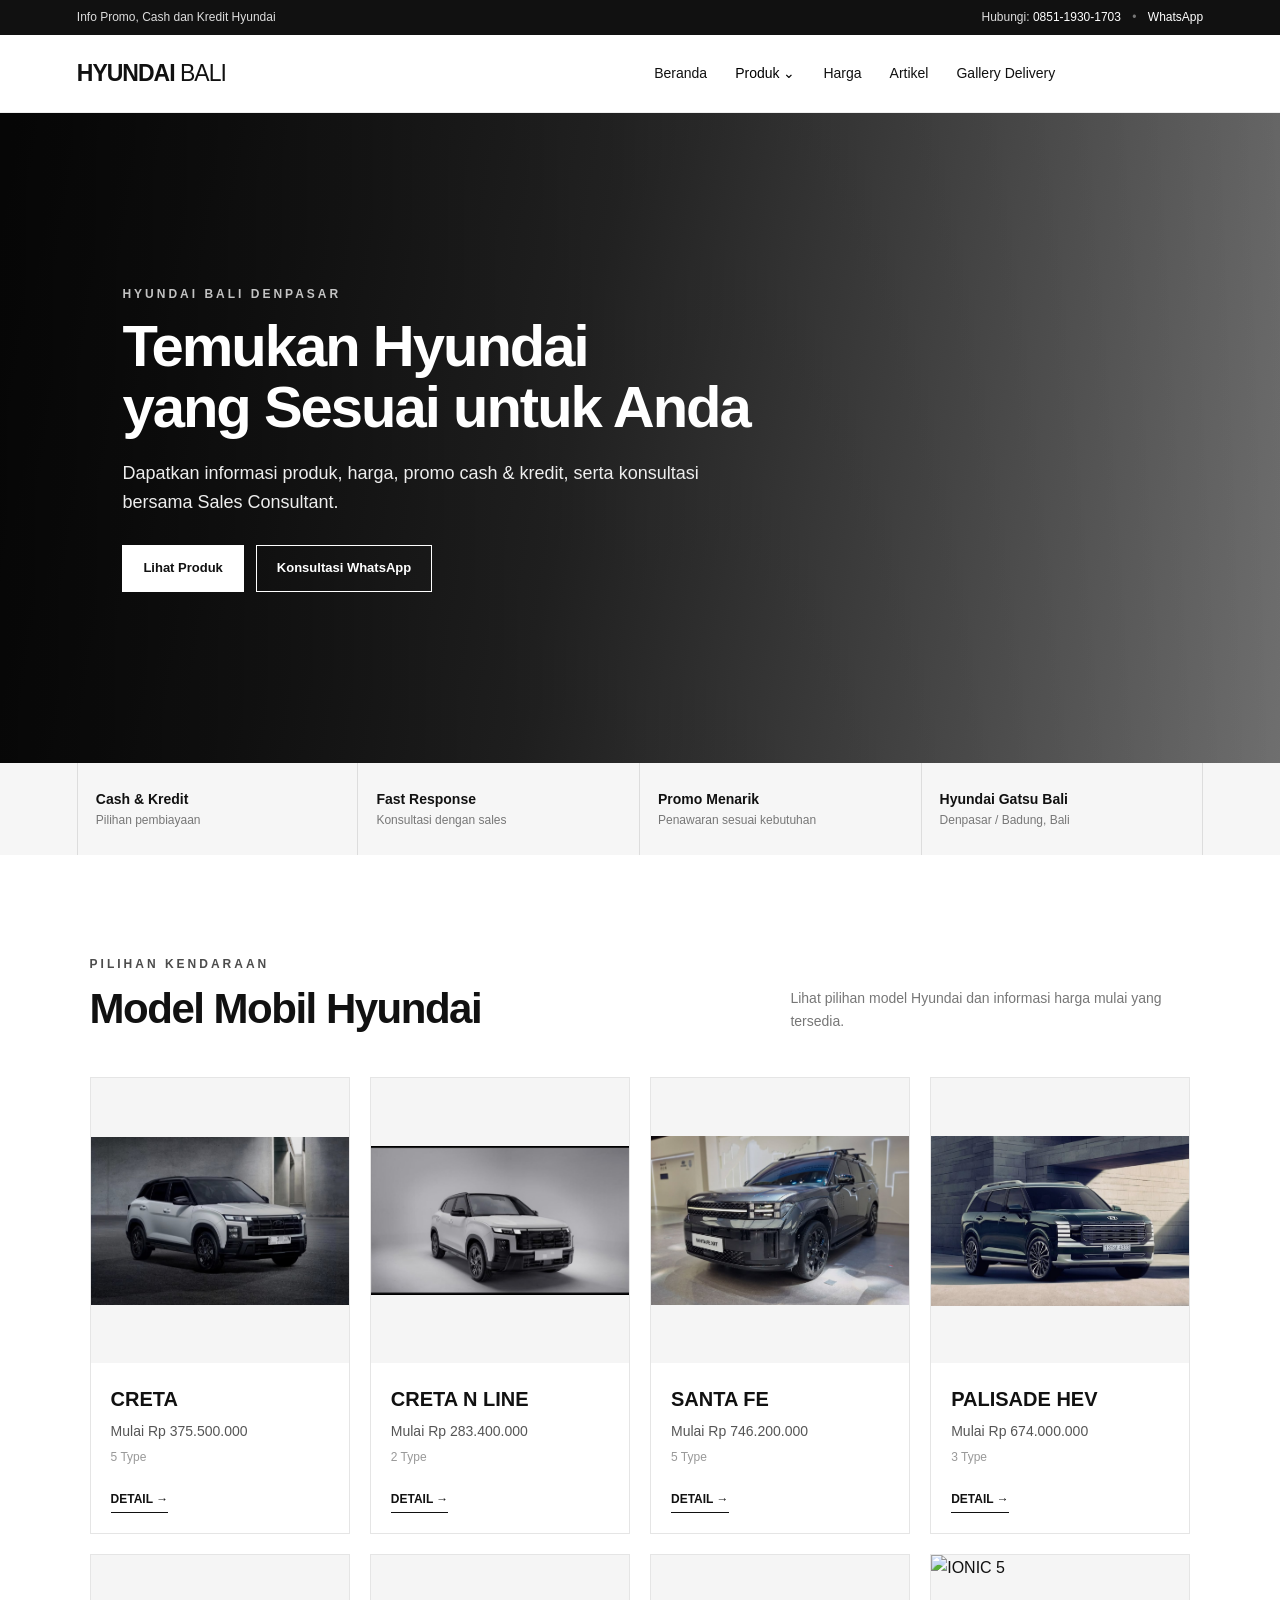
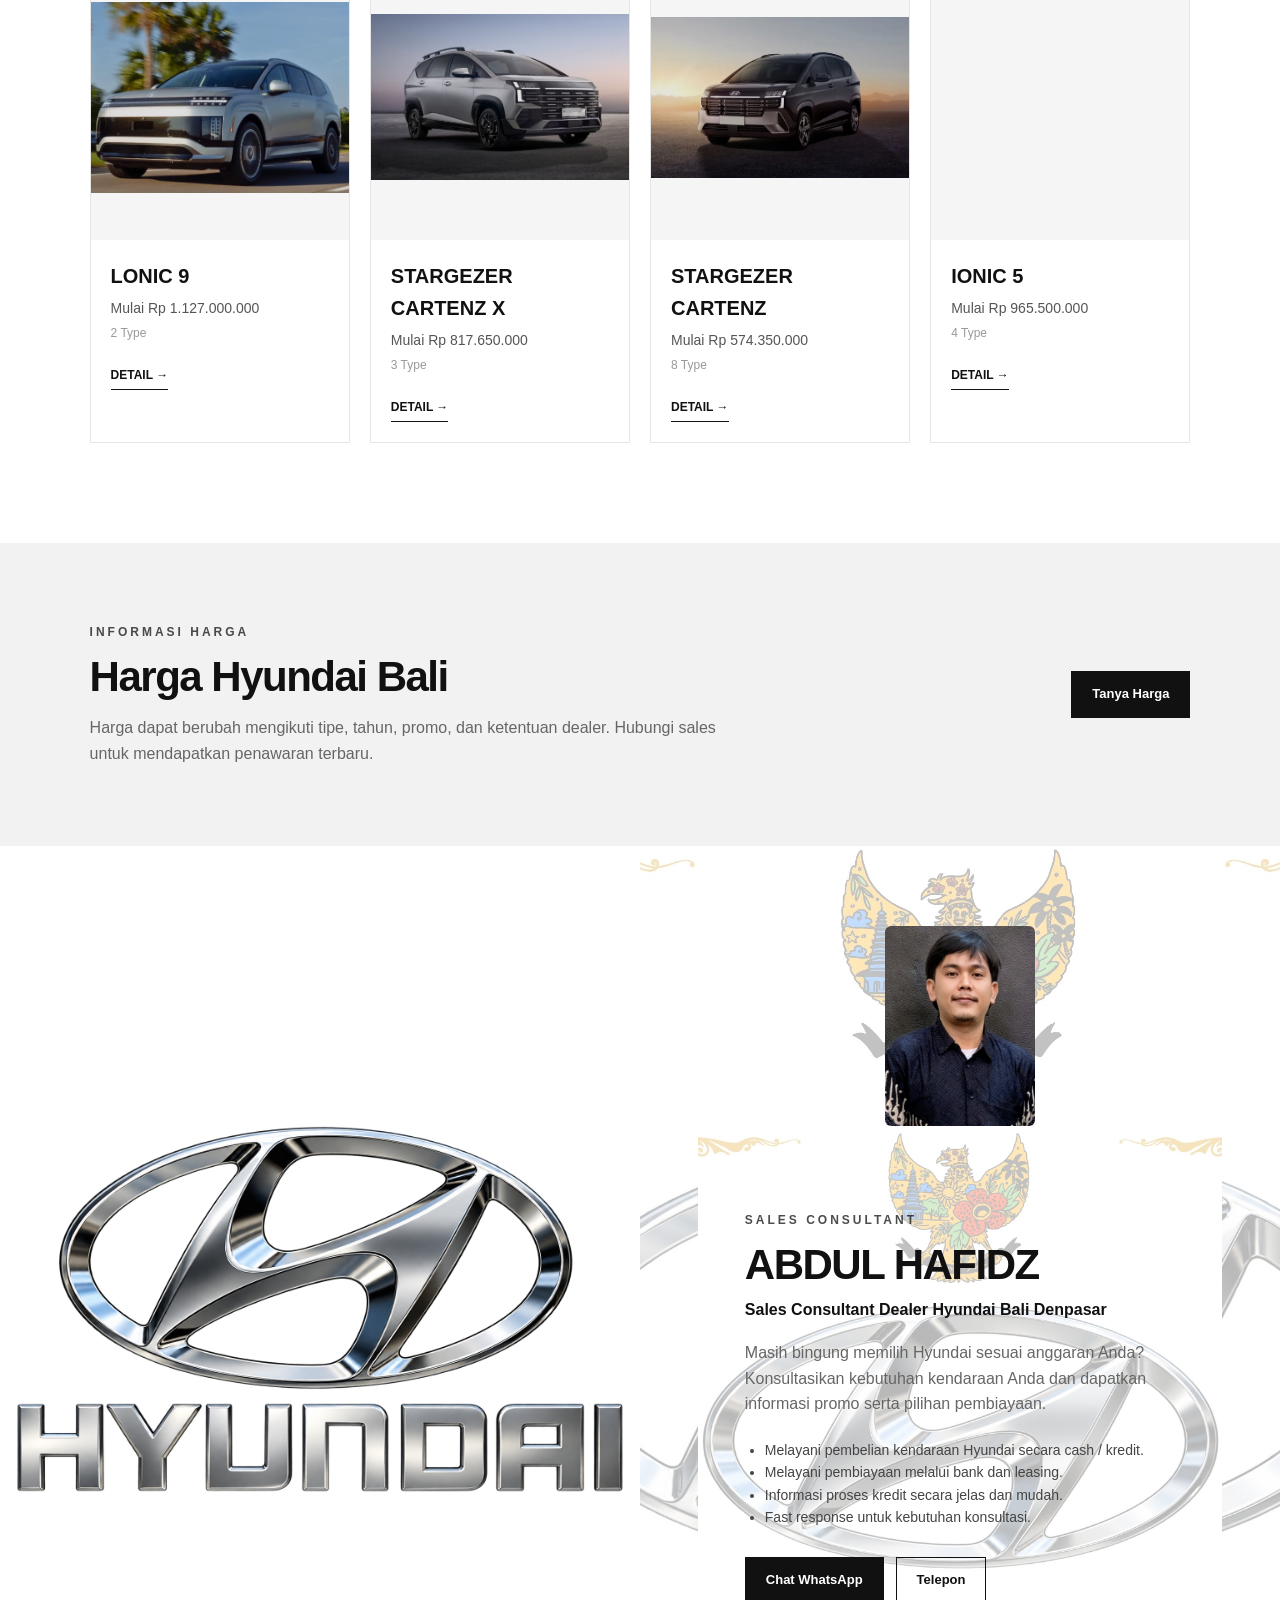
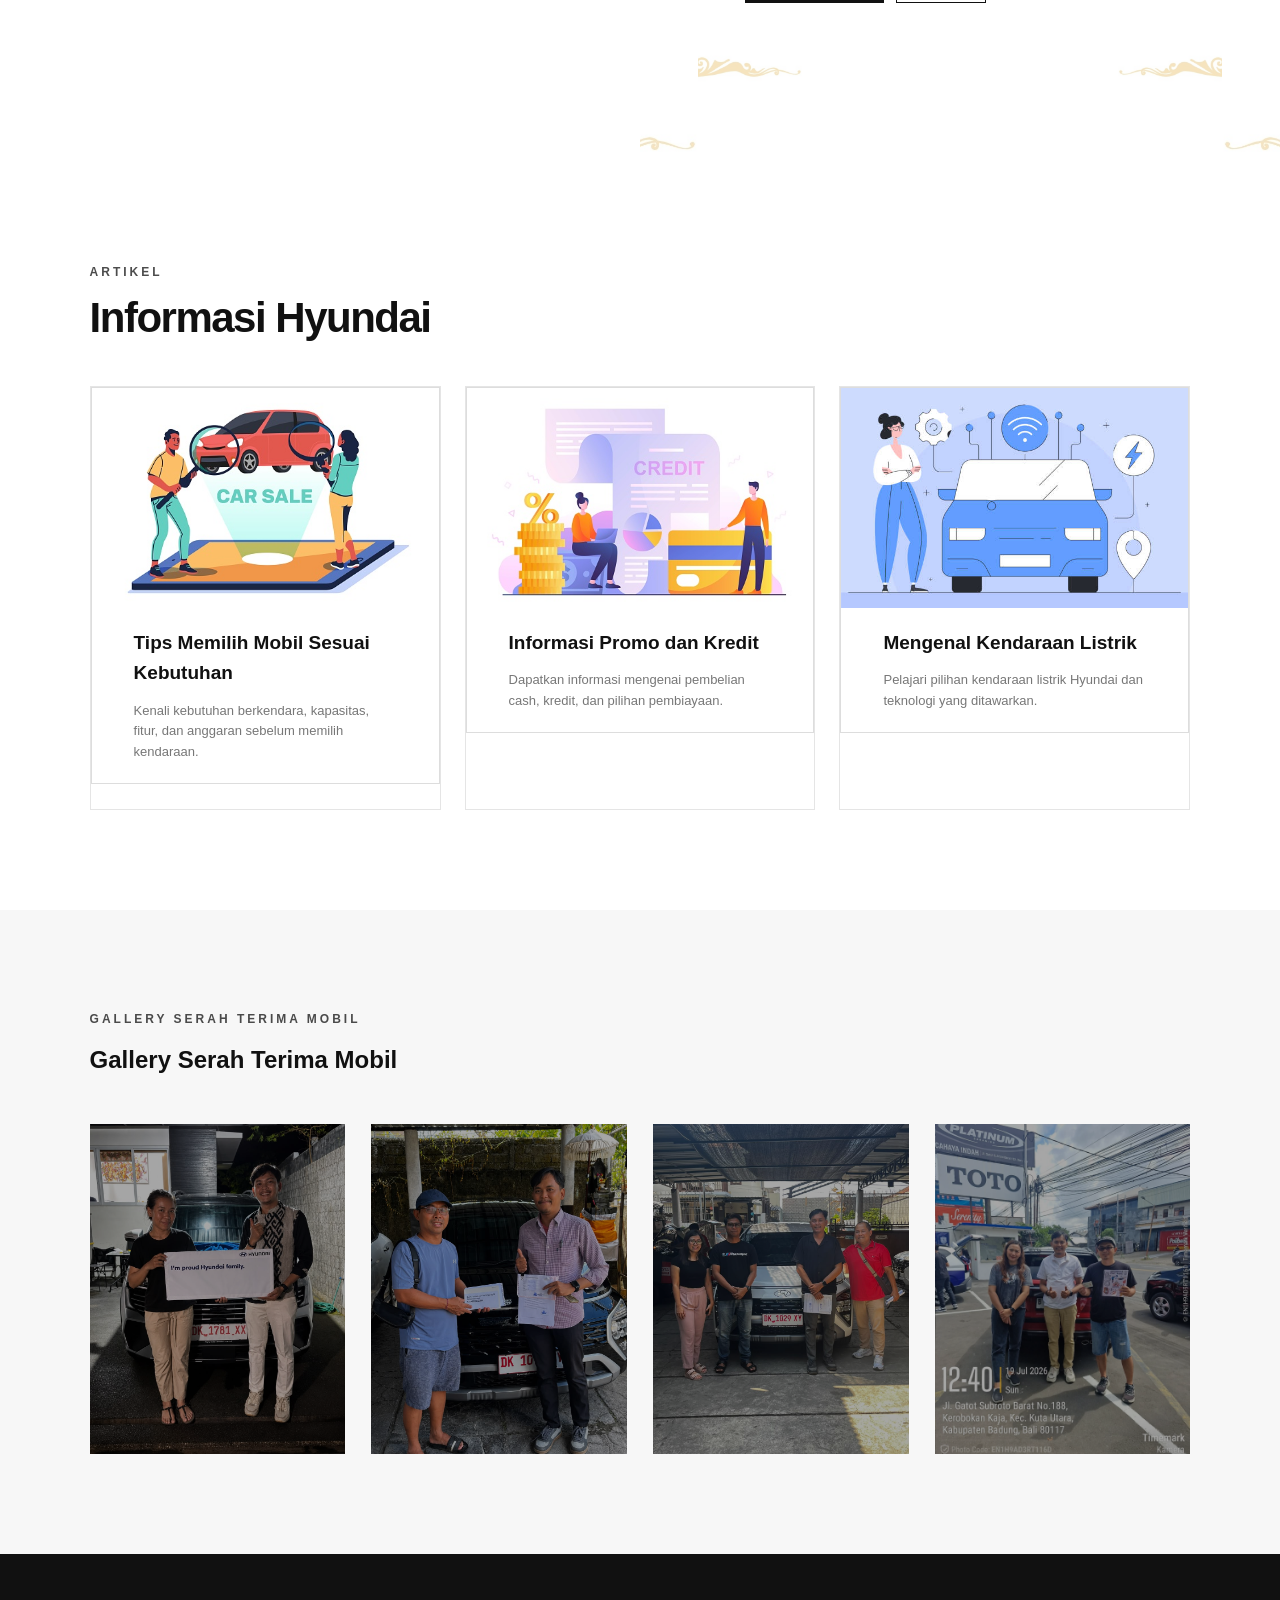
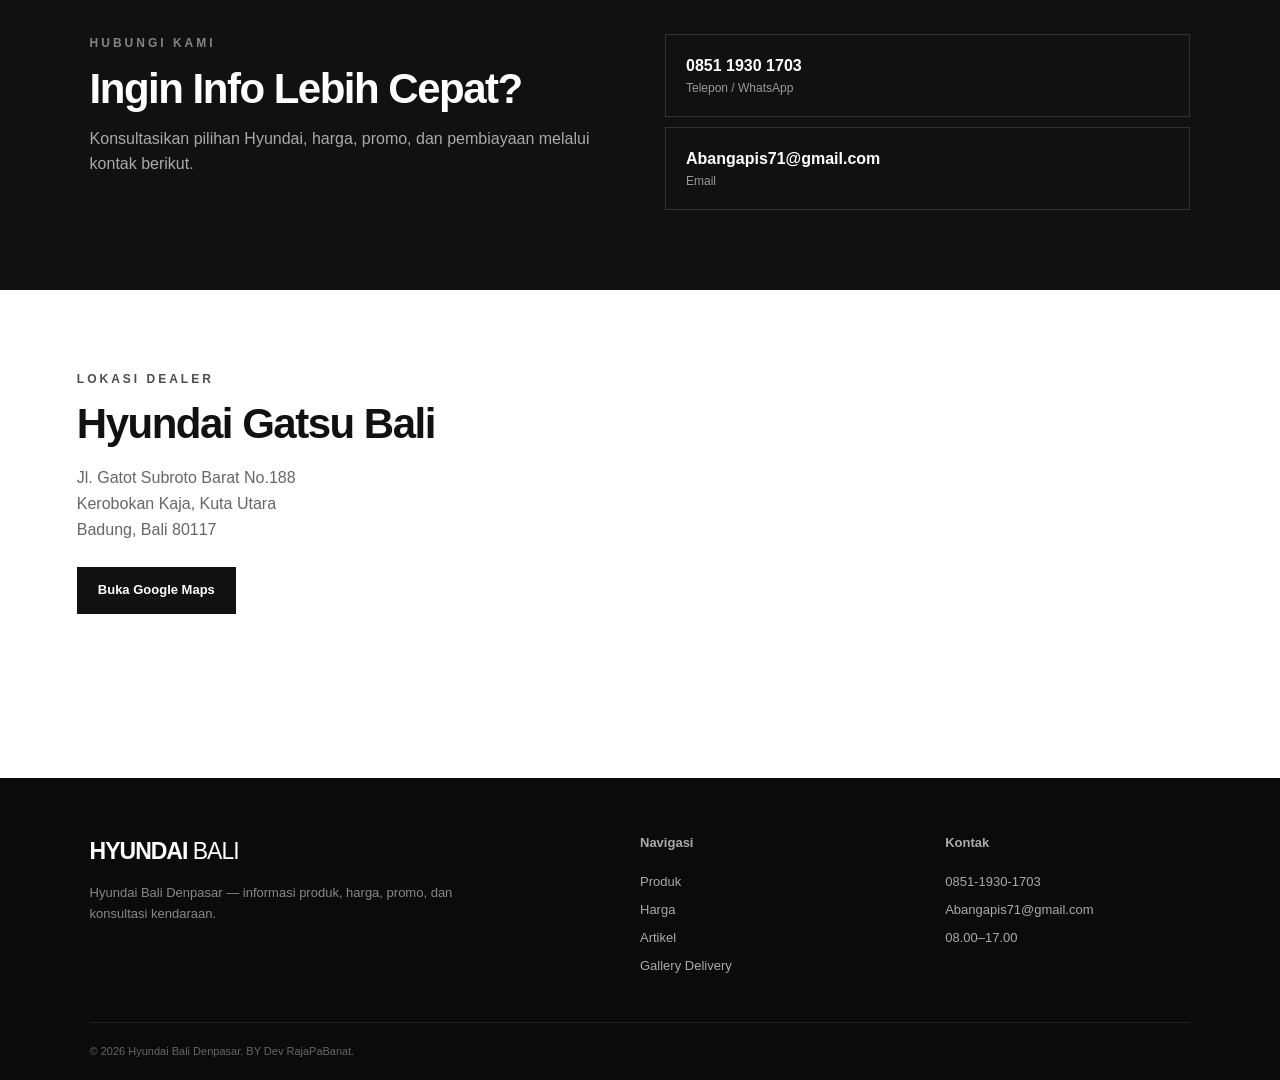
==== index.html @ f3a31e02 "Add files via upload" ====
<!DOCTYPE html>
<html lang="id">
<head>
    <meta charset="UTF-8">
    <meta name="viewport" content="width=device-width, initial-scale=1.0">

    <title>Hyundai Bali Denpasar</title>

    <link rel="stylesheet" href="style.css">
</head>

<body>
    <!-- TOP BAR -->
    <div class="topbar">
        <div>Info Promo, Cash dan Kredit Hyundai</div>

        <div>
            Hubungi:
            <a href="tel: 085119301703"> 0851-1930-1703</a>
            <span>•</span>
            <a href="https://wa.me/6281933091411" target="_blank">
                WhatsApp
            </a>
        </div>
    </div>
    <!-- NAVBAR -->
    <header class="navbar">

        <a href="#beranda" class="logo">
            HYUNDAI <span>BALI</span>
        </a>
        <button class="menu-toggle">
            ☰
        </button>
        <nav>
            <a href="#beranda">Beranda</a>

            <div class="dropdown">
                <button>
                    Produk <span>⌄</span>
                </button>
                <div class="dropdown-menu" id="productMenu"></div>
            </div>
            <a href="#harga">Harga</a>
            <a href="#artikel">Artikel</a>
            <a href="#gallery">Gallery Delivery</a>
            <a
                href="https://wa.me/6281933091411"
                target="_blank"
                class="nav-contact">
                Hubungi Kami
            </a>
        </nav>
    </header>
    <main>
        <!-- HERO -->
        <section id="beranda" class="hero">

            <div class="hero-overlay"></div>

            <div class="hero-content">

                <p class="eyebrow">
                    HYUNDAI BALI DENPASAR
                </p>

                <h1>
                    Temukan Hyundai
                    <br>
                    yang Sesuai untuk Anda
                </h1>
                <p>
                    Dapatkan informasi produk, harga,
                    promo cash & kredit, serta konsultasi
                    bersama Sales Consultant.
                </p>
                <div class="hero-buttons">
                    <a href="#produk" class="btn btn-light">
                        Lihat Produk
                    </a>
                    <a
                        href="https://wa.me/6281933091411"
                        target="_blank"
                        class="btn btn-outline">
                        Konsultasi WhatsApp
                    </a>
                </div>
            </div>
        </section>
        <!-- QUICK INFO -->
        <section class="quick-info">

            <div>
                <strong>Cash & Kredit</strong>
                <span>Pilihan pembiayaan</span>
            </div>

            <div>
                <strong>Fast Response</strong>
                <span>Konsultasi dengan sales</span>
            </div>

            <div>
                <strong>Promo Menarik</strong>
                <span>Penawaran sesuai kebutuhan</span>
            </div>

            <div>
                <strong>Hyundai Gatsu Bali</strong>
                <span>Denpasar / Badung, Bali</span>
            </div>

        </section>
        <!-- PRODUK -->
        <section id="produk" class="section">

            <div class="section-head">

                <div>

                    <p class="eyebrow">
                        PILIHAN KENDARAAN
                    </p>

                    <h2>
                        Model Mobil Hyundai
                    </h2>

                </div>

                <p class="section-desc">
                    Lihat pilihan model Hyundai dan
                    informasi harga mulai yang tersedia.
                </p>

            </div>

            <div
                id="productGrid"
                class="product-grid">
            </div>
        </section>
        <!-- HARGA -->
        <section id="harga" class="price-section">

            <div class="price-inner">

                <div>
                    <p class="eyebrow">
                        INFORMASI HARGA
                    </p>
                    <h2>
                        Harga Hyundai Bali
                    </h2>
                    <p>
                        Harga dapat berubah mengikuti tipe,
                        tahun, promo, dan ketentuan dealer.
                        Hubungi sales untuk mendapatkan
                        penawaran terbaru.
                    </p>
                </div>
                <a
                    href="https://wa.me/6281933091411"
                    target="_blank"
                    class="btn btn-dark">
                    Tanya Harga
                </a>
            </div>
        </section>
        <!-- SALES -->
        <section class="consultant">
            <div class="consultant-photo">
    <img src="logo-hyundai.jpg" alt="Hyundai Gatsu">
</div>
<div class="consultant-content">
    <img src="profil1.jpg" alt="Foto Sales" class="foto-sales">
    <!-- codingan lainnya tetap -->
            <div class="consultant-content">
                <p class="eyebrow">
                    SALES CONSULTANT
                </p>
                <h2>
                    ABDUL HAFIDZ
                </h2>
                <p class="role">
                    Sales Consultant Dealer Hyundai Bali Denpasar
                </p>
                <p>
                    Masih bingung memilih Hyundai sesuai
                    anggaran Anda? Konsultasikan kebutuhan
                    kendaraan Anda dan dapatkan informasi
                    promo serta pilihan pembiayaan.
                </p>
                <ul>
                    <li>
                        Melayani pembelian kendaraan Hyundai
                        secara cash / kredit.
                    </li>

                    <li>
                        Melayani pembiayaan melalui bank
                        dan leasing.
                    </li>

                    <li>
                        Informasi proses kredit secara
                        jelas dan mudah.
                    </li>

                    <li>
                        Fast response untuk kebutuhan konsultasi.
                    </li>

                </ul>

                <div class="hero-buttons">

                    <a
                        class="btn btn-dark"
                        href="https://wa.me/6281933091411"
                        target="_blank">
                        Chat WhatsApp
                    </a>

                    <a
                        class="btn btn-outline-dark"
                        href="tel:081933091411">
                        Telepon
                    </a>

                </div>

            </div>

        </section>
        <!-- ARTIKEL -->
        <section id="artikel" class="section article-section">

            <div class="section-head">

                <div>

                    <p class="eyebrow">
                        ARTIKEL
                    </p>

                    <h2>
                        Informasi Hyundai
                    </h2>
                </div>
            </div>
            <div class="article-grid">

                <article>

             <div class="article-card">

    <div class="article-image">
        <img src="pilihan1.jpg" alt="Informasi Hyundai">
    </div>

    <div class="article-content">
        <h3>Tips Memilih Mobil Sesuai Kebutuhan</h3>
        <p>
            Kenali kebutuhan berkendara, kapasitas, fitur, dan anggaran
            sebelum memilih kendaraan.
        </p>
    </div>

</div>

                </article>


                <article>

                  <div class="article-card">

    <div class="article-image">
        <img src="promo.jpg" alt="Promo Hyundai">
    </div>

    <div class="article-content">
        <h3>Informasi Promo dan Kredit</h3>
        <p>
            Dapatkan informasi mengenai pembelian cash, kredit,
            dan pilihan pembiayaan.
        </p>
    </div>

</div>

                </article>
                <article>
                    <div class="article-card">

    <div class="article-image">
        <img src="listrik.jpg" alt="Hyundai EV">
    </div>

    <div class="article-content">
        <h3>Mengenal Kendaraan Listrik</h3>
        <p>
            Pelajari pilihan kendaraan listrik Hyundai dan teknologi
            yang ditawarkan.
        </p>
    </div>

</div>
                </article>

            </div>

        </section>


        <!-- GALLERY -->
        <section id="gallery" class="gallery-section">

            <div class="section-head">
                <div>
                    <p class="eyebrow">
                        GALLERY SERAH TERIMA MOBIL
                    </p>
                    <h2>
                        Gallery Serah Terima Mobil
                    </h2>
                </div>
            </div>
            <div class="gallery-grid">

    <!-- FOTO 1 -->
    <div class="gallery-item">
        <img src="hafidz1.jpg" alt="hafidz1">
        <div class="gallery-overlay">
        </div>
    </div>
    <!-- FOTO 2 -->
    <div class="gallery-item">
        <img src="hafiz2.jpg" alt="Hyundai">
        <div class="gallery-overlay">
        </div>
    </div>

    <!-- FOTO 3 -->
    <div class="gallery-item">
        <img src="hafiz4.jpg" alt="Hyundai Bali">
        <div class="gallery-overlay">
        </div>
    </div>
    <!-- FOTO 4 -->
    <div class="gallery-item">
        <img src="hafiz3.jpg" alt="Customer Hyundai">
        <div class="gallery-overlay">
        </div>
    </div>
</div>
        </section>
        <!-- KONTAK -->
        <section class="contact-section">
            <div>
                <p class="eyebrow">
                    HUBUNGI KAMI
                </p>
                <h2>
                    Ingin Info Lebih Cepat?
                </h2>
                <p>
                    Konsultasikan pilihan Hyundai,
                    harga, promo, dan pembiayaan
                    melalui kontak berikut.
                </p>
            </div>
           <div class="contact-cards">
    <!-- WHATSAPP -->
    <a
        href="https://wa.me/6285119301703?text=Halo%20Kak,%20saya%20ingin%20mendapatkan%20informasi%20tentang%20mobil%20Hyundai."
        target="_blank">
        <strong>
            0851 1930 1703
        </strong>
        <span>
            Telepon / WhatsApp
        </span>
    </a>
    <!-- GMAIL -->
    <a
        href="https://mail.google.com/mail/?view=cm&fs=1&to=abangapis71@gmail.com"
        target="_blank">
        <strong>
            Abangapis71@gmail.com
        </strong>
        <span>
            Email
        </span>
    </a>
</div>
        </section>
        <!-- LOKASI -->
        <section class="location">
            <div class="location-text">
                <p class="eyebrow">
                    LOKASI DEALER
                </p>
                <h2>
                    Hyundai Gatsu Bali
                </h2>
                <p>
                    Jl. Gatot Subroto Barat No.188
                    <br>
                    Kerobokan Kaja, Kuta Utara
                    <br>
                    Badung, Bali 80117
                </p>
                <a
                    class="btn btn-dark"
                    href="https://www.google.com/maps/search/?api=1&query=Hyundai%20Gatsu%20Bali"
                    target="_blank">
                    Buka Google Maps
                </a>
            </div>
            <div class="map">

                <iframe
                    src="https://www.google.com/maps?q=Hyundai%20Gatsu%20Bali&output=embed"
                    loading="lazy">
                </iframe>
            </div>
        </section>
    </main>
    <!-- FOOTER -->
    <footer>
        <div class="footer-main">
            <div>
                <a
                    class="logo footer-logo"
                    href="#beranda">
                    HYUNDAI <span>BALI</span>
                </a>
                <p>
                    Hyundai Bali Denpasar —
                    informasi produk, harga,
                    promo, dan konsultasi kendaraan.
                </p>
            </div>
            <div>
                <h4>Navigasi</h4>
                <a href="#produk">
                    Produk
                </a>
                <a href="#harga">
                    Harga
                </a>
                <a href="#artikel">
                    Artikel
                </a>
                <a href="#gallery">
                    Gallery Delivery
                </a>
            </div>
           <div>
    <h4>Kontak</h4>
    <!-- WHATSAPP -->
    <a
        href="https://wa.me/6285119301703?text=Halo%20Kak,%20saya%20ingin%20mendapatkan%20informasi%20tentang%20mobil%20Hyundai."
        target="_blank">
        0851-1930-1703
    </a>
    <!-- GMAIL -->
    <a
        href="https://mail.google.com/mail/?view=cm&fs=1&to=abangapis71@gmail.com"
        target="_blank">
        Abangapis71@gmail.com
    </a>
    <span>
        08.00–17.00
    </span>
</div>
        </div>
        <div class="footer-bottom">
            © 2026 Hyundai Bali Denpasar.
            BY Dev RajaPaBanat.
        </div>
    </footer>
    <button
        id="backTop"
        class="back-top">
        ↑
    </button>
    <script src="script.js"></script>
</body>
</html>
---- style.css ----
* {
    box-sizing: border-box;
    margin: 0;
    padding: 0;
}

html {
    scroll-behavior: smooth;
}

body {
    font-family: Arial, Helvetica, sans-serif;
    color: #111;
    background: #fff;
    line-height: 1.6;
}

a {
    text-decoration: none;
    color: inherit;
}


/* TOP BAR */

.topbar {
    background: #111;
    color: #ddd;
    display: flex;
    justify-content: space-between;
    padding: 8px 6%;
    font-size: 12px;
}

.topbar a {
    color: white;
}

.topbar span {
    margin: 0 8px;
    color: #777;
}


/* NAVBAR */

.navbar {
    height: 78px;
    display: flex;
    align-items: center;
    justify-content: space-between;
    padding: 0 6%;
    background: white;
    border-bottom: 1px solid #eee;

    position: sticky;
    top: 0;
    z-index: 1000;
}

.logo {
    font-weight: 800;
    letter-spacing: -1px;
    font-size: 23px;
}

.logo span {
    font-weight: 400;
}

.navbar nav {
    display: flex;
    align-items: center;
    gap: 28px;
    font-size: 14px;
}

.navbar nav > a,
.dropdown > button {
    background: none;
    border: 0;
    font: inherit;
    cursor: pointer;
}

.dropdown {
    position: relative;
}

.dropdown-menu {
    position: absolute;
    display: none;
    top: 30px;
    left: -20px;
    width: 220px;

    background: white;

    box-shadow: 0 15px 35px #0002;

    border: 1px solid #eee;

    padding: 10px;
}

.dropdown:hover .dropdown-menu {
    display: block;
}

.dropdown-menu a {
    display: block;
    padding: 8px 10px;
    font-size: 13px;
}

.dropdown-menu a:hover {
    background: #f3f3f3;
}

.nav-contact {
    background: #111;
    color: white;
    padding: 10px 16px;
}

.menu-toggle {
    display: none;
    background: none;
    border: 0;
    font-size: 26px;
}


/* HERO */

.hero {
    height: 650px;

    position: relative;

    background:
        linear-gradient(
            100deg,
            #151515 0%,
            #333 45%,
            #777 100%
        );

    display: flex;
    align-items: center;

    overflow: hidden;
}

.hero-overlay {
    position: absolute;
    inset: 0;

    background:
        linear-gradient(
            90deg,
            #000b 0%,
            #0005 50%,
            #0001 100%
        );
}

.hero-content {
    position: relative;
    z-index: 2;

    color: white;

    max-width: 680px;

    margin-left: 8%;

    padding: 40px 20px;
}

.eyebrow {
    font-size: 12px;
    letter-spacing: 3px;
    font-weight: 700;
    margin-bottom: 12px;
    opacity: .75;
}

.hero h1 {
    font-size: 58px;
    line-height: 1.05;
    letter-spacing: -2px;
    margin-bottom: 22px;
}

.hero p:not(.eyebrow) {
    font-size: 18px;
    max-width: 580px;
    color: #eee;
}

.hero-buttons {
    display: flex;
    gap: 12px;
    margin-top: 28px;
    flex-wrap: wrap;
}


/* BUTTON */

.btn {
    display: inline-block;
    padding: 12px 20px;
    font-size: 13px;
    font-weight: 700;
    border: 1px solid transparent;
}

.btn-light {
    background: white;
    color: #111;
}

.btn-outline {
    border-color: white;
    color: white;
}

.btn-dark {
    background: #111;
    color: white;
}

.btn-outline-dark {
    border-color: #111;
    color: #111;
}


/* QUICK INFO */

.quick-info {
    display: grid;
    grid-template-columns: repeat(4, 1fr);

    padding: 0 6%;

    background: #f6f6f6;
}

.quick-info div {
    padding: 25px 18px;
    border-right: 1px solid #ddd;
}

.quick-info div:first-child {
    border-left: 1px solid #ddd;
}

.quick-info strong,
.quick-info span {
    display: block;
}

.quick-info strong {
    font-size: 14px;
}

.quick-info span {
    font-size: 12px;
    color: #777;
}


/* SECTION */

.section {
    padding: 100px 7%;
}

.section-head {
    display: flex;
    justify-content: space-between;
    gap: 40px;
    align-items: end;
    margin-bottom: 45px;
}

.section h2,
.price-section h2,
.consultant h2,
.contact-section h2,
.location h2 {
    font-size: 42px;
    line-height: 1.1;
    letter-spacing: -1.5px;
}

.section-desc {
    max-width: 400px;
    color: #777;
    font-size: 14px;
}


/* PRODUCTS */

.product-grid {
    display: grid;

    grid-template-columns:
        repeat(4, 1fr);

    gap: 20px;
}

.product-card {
    border: 1px solid #e5e5e5;

    background: white;

    transition: .25s;

    overflow: hidden;
}

.product-card:hover {
    transform: translateY(-5px);

    box-shadow:
        0 18px 40px #00000012;
}

.car-image {
    height: 285px;
    background: #f3f3f3;
    overflow: hidden;

    display: flex;
    align-items: center;
    justify-content: center;
}

.car-image {
    width: 100%;
    aspect-ratio: 16 / 9;
    overflow: hidden;
    background: #f5f5f5;
}

.car-image img {
    width: 100%;
    height: 100%;
    object-fit: contain;
    display: block;
}

.car-image small {
    display: block;

    font-size: 10px;

    letter-spacing: 3px;

    margin-top: 5px;

    font-weight: 400;
}

.product-info {
    padding: 20px;
}

.product-info h3 {
    font-size: 20px;
    margin-bottom: 5px;
}

.price {
    font-size: 14px;
    color: #555;
}

.type {
    font-size: 12px;
    color: #999;
    margin: 5px 0 18px;
}

.detail {
    display: inline-block;

    border-bottom: 1px solid #111;

    font-size: 12px;

    font-weight: 700;

    padding-bottom: 3px;
}


/* PRICE */

.price-section {
    background: #f2f2f2;

    padding: 80px 7%;
}

.price-inner {
    display: flex;

    align-items: center;

    justify-content: space-between;

    gap: 40px;
}

.price-inner p:not(.eyebrow) {
    max-width: 650px;

    color: #666;

    margin-top: 15px;
}


/* CONSULTANT */

.consultant {
    display: grid;

    grid-template-columns: 1fr 1fr;

    min-height: 520px;
}
.consultant-photo {
    background: linear-gradient(
        145deg,
        #222,
        #777
    );

    min-height: 520px;

    display: flex;
    align-items: center;
    justify-content: center;

    position: relative;
}

.consultant-photo::after {
    content: "HYUNDAI HAFIDZ";

    position: absolute;

    top: 50%;
    left: 50%;

    transform: translate(-50%, -50%);

    font-size: 48px;

    font-weight: 900;

    color: #ffffff;

    opacity: 1;

    white-space: nowrap;

    text-shadow:
        0 3px 10px rgba(0, 0, 0, 0.7);
}
.consultant-content {
    padding: 80px 9%;

    background: #fafafa;
}

.consultant-content .role {
    font-weight: 700;

    margin: 8px 0 18px;
}

.consultant-content > p:not(.eyebrow):not(.role) {
    color: #666;
}

.consultant-content ul {
    margin: 22px 0;

    padding-left: 20px;

    color: #444;

    font-size: 14px;
}


/* ARTIKEL */

.article-grid {
    display: grid;

    grid-template-columns:
        repeat(3, 1fr);

    gap: 24px;
}

.article-grid article {
    border: 1px solid #e5e5e5;

    padding-bottom: 25px;
}

.article-image {
    height: 190px;

    background:
        linear-gradient(
            135deg,
            #202020,
            #777
        );

    display: flex;

    align-items: center;

    justify-content: center;

    color: white;

    font-weight: 800;

    font-size: 30px;

    letter-spacing: 3px;
}

.article-grid h3,
.article-grid p {
    padding: 0 22px;
}

.article-grid h3 {
    font-size: 19px;

    margin-top: 20px;
}

.article-grid p {
    color: #777;

    font-size: 13px;

    margin-top: 8px;
}


/* GALLERY */

.gallery-section {
    padding: 100px 7%;

    background: #f7f7f7;
}

.gallery-grid {
    display: grid;

    grid-template-columns:
        repeat(4, 1fr);

    gap: 18px;
}

.gallery-card {
    height: 220px;

    background:
        linear-gradient(
            135deg,
            #191919,
            #777
        );

    display: flex;

    align-items: center;

    justify-content: center;

    color: white;

    font-size: 22px;

    font-weight: 800;

    letter-spacing: 4px;
}


/* CONTACT */

.contact-section {
    padding: 80px 7%;

    display: grid;

    grid-template-columns: 1fr 1fr;

    gap: 50px;

    background: #111;

    color: white;
}

.contact-section .eyebrow {
    color: #aaa;
}

.contact-section p:not(.eyebrow) {
    color: #aaa;

    max-width: 500px;

    margin-top: 14px;
}

.contact-cards {
    display: grid;

    gap: 10px;
}

.contact-cards a {
    border: 1px solid #333;

    padding: 18px 20px;

    display: flex;

    flex-direction: column;
}

.contact-cards a:hover {
    background: #222;
}

.contact-cards strong {
    font-size: 16px;
}

.contact-cards span {
    font-size: 12px;

    color: #999;
}


/* LOCATION */

.location {
    display: grid;

    grid-template-columns: 1fr 1fr;

    min-height: 480px;
}

.location-text {
    padding: 80px 12%;
}

.location-text > p:not(.eyebrow) {
    color: #666;

    margin: 18px 0 25px;
}

.map iframe {
    width: 100%;
    height: 100%;

    min-height: 480px;

    border: 0;
}


/* FOOTER */

footer {
    background: #0b0b0b;

    color: white;

    padding: 55px 7% 20px;
}

.footer-main {
    display: grid;

    grid-template-columns:
        2fr 1fr 1fr;

    gap: 60px;

    padding-bottom: 45px;
}

.footer-main p {
    color: #888;

    font-size: 13px;

    max-width: 400px;

    margin-top: 14px;
}

.footer-main h4 {
    margin-bottom: 12px;
}

.footer-main > div:not(:first-child) {
    display: flex;

    flex-direction: column;

    gap: 7px;

    font-size: 13px;

    color: #aaa;
}

.footer-logo {
    color: white;
}

.footer-bottom {
    border-top: 1px solid #222;

    padding-top: 20px;

    color: #666;

    font-size: 11px;
}


/* BACK TO TOP */

.back-top {
    position: fixed;

    right: 25px;

    bottom: 25px;

    width: 42px;
    height: 42px;

    border: 0;

    background: #111;

    color: white;

    display: none;

    cursor: pointer;
}

.back-top.show {
    display: block;
}


/* TABLET */

@media (max-width: 1000px) {

    .product-grid {
        grid-template-columns:
            repeat(3, 1fr);
    }

    .navbar nav {
        gap: 16px;
    }

    .hero h1 {
        font-size: 48px;
    }

}


/* MOBILE */

@media (max-width: 760px) {

    .topbar {
        display: none;
    }

    .navbar {
        height: 65px;
    }

    .menu-toggle {
        display: block;
    }

    .navbar nav {
        display: none;

        position: absolute;

        top: 65px;

        left: 0;
        right: 0;

        background: white;

        flex-direction: column;

        align-items: stretch;

        padding: 15px 6%;

        gap: 0;

        box-shadow:
            0 10px 20px #0001;
    }

    .navbar nav.open {
        display: flex;
    }

    .navbar nav > a,
    .dropdown > button {
        padding: 12px 0;

        text-align: left;
    }

    .dropdown-menu {
        position: static;

        box-shadow: none;

        border: 0;

        width: auto;

        padding: 0 10px;

        display: block;
    }

    .nav-contact {
        margin-top: 8px;

        padding: 12px !important;
    }


    .hero {
        height: 600px;
    }

    .hero-content {
        margin-left: 4%;

        padding: 30px 18px;
    }

    .hero h1 {
        font-size: 40px;
    }


    .quick-info {
        grid-template-columns:
            1fr 1fr;
    }


    .section,
    .gallery-section {
        padding: 70px 6%;
    }

    .section-head {
        display: block;
    }

    .section-desc {
        margin-top: 15px;
    }


    .product-grid {
        grid-template-columns:
            1fr 1fr;
    }


    .price-inner,
    .contact-section {
        display: grid;

        grid-template-columns: 1fr;
    }


    .consultant,
    .location {
        grid-template-columns: 1fr;
    }

    .consultant-photo {
        min-height: 350px;
    }

    .consultant-content {
        padding: 60px 8%;
    }


    .article-grid,
    .gallery-grid {
        grid-template-columns:
            1fr 1fr;
    }


    .footer-main {
        grid-template-columns:
            1fr 1fr;
    }

}


/* SMALL MOBILE */

@media (max-width: 480px) {

    .product-grid,
    .article-grid,
    .gallery-grid,
    .quick-info {
        grid-template-columns: 1fr;
    }

    .section h2,
    .price-section h2,
    .consultant h2,
    .contact-section h2,
    .location h2 {
        font-size: 32px;
    }

    .hero h1 {
        font-size: 34px;
    }

    .hero p:not(.eyebrow) {
        font-size: 15px;
    }

    .footer-main {
        grid-template-columns: 1fr;
    }

    .gallery-card {
        height: 170px;
    }

}
/* =========================================
   DETAIL PRODUCT PAGE
========================================= */

.detail-page {
    margin: 0;
    font-family: Arial, Helvetica, sans-serif;
    background: #f6f6f6;
    color: #111;
}


/* NAVBAR */

.detail-navbar {
    height: 80px;
    padding: 0 7%;
    background: #ffffff;

    display: flex;
    align-items: center;
    justify-content: space-between;

    border-bottom: 1px solid #eeeeee;

    position: sticky;
    top: 0;
    z-index: 100;
}


.detail-logo {
    font-size: 22px;
    font-weight: 800;
    letter-spacing: 2px;
}


.detail-logo span {
    display: block;
    font-size: 9px;
    letter-spacing: 2px;
    margin-top: 3px;
    color: #777;
}


.back-button {
    text-decoration: none;
    color: #111;

    font-size: 14px;
    font-weight: 600;

    border: 1px solid #222;
    padding: 12px 22px;

    transition: 0.3s;
}


.back-button:hover {
    background: #111;
    color: white;
}


/* HERO */

.detail-hero {
    max-width: 1400px;
    margin: auto;

    min-height: 650px;

    display: grid;
    grid-template-columns: 1.35fr 0.65fr;

    background: white;
}


.detail-hero-image {
    position: relative;
    width: 100%;
    height: 650px;
    overflow: hidden;
    background: #f5f5f5;
}

/* Background menggunakan foto yang di-zoom */
.detail-hero-image::before {
    content: "";
    position: absolute;
    inset: 0;

    background-image: url("./NEW SANTA FE.jpg");
    background-size: cover;
    background-position: center;

    filter: blur(8px);
    transform: scale(1.05);

    opacity: 0.35;
}

/* Foto utama */
.detail-hero-image img {
    position: relative;
    z-index: 1;

    width: 100%;
    height: 100%;

    object-fit: contain;
    object-position: center;

    display: block;
}


.detail-hero-image img {
    width: 100%;
    height: 100%;
    object-fit: contain;
    object-position: center;
    display: block;
}


.detail-hero-image:hover img {
    transform: scale(1.03);
}


.detail-hero-info {
    padding: 70px 55px;

    display: flex;
    flex-direction: column;
    justify-content: center;
}


.detail-label {
    font-size: 12px;
    font-weight: bold;

    letter-spacing: 3px;

    color: #777;

    margin-bottom: 20px;
}


.detail-hero-info h1 {
    font-size: 58px;

    margin: 0 0 25px;

    letter-spacing: -2px;
}


.detail-description {
    color: #666;

    line-height: 1.8;

    font-size: 16px;

    max-width: 500px;

    margin-bottom: 35px;
}


.detail-price {
    border-top: 1px solid #ddd;
    border-bottom: 1px solid #ddd;

    padding: 22px 0;

    margin-bottom: 30px;
}


/* =========================
   LIST HARGA SANTA FE
========================= */

.detail-price > span {
    font-weight: 700;
    font-size: 18px;
    color: #111;
    display: block;
    margin-bottom: 15px;
}

.price-list {
    display: flex;
    flex-direction: column;
    gap: 8px;
}

.price-item {
    display: block;
    margin-bottom: 10px;
}

.price-item span {
    display: block;
    font-size: 16px;
    font-weight: 700;
    color: #111;
    margin-bottom: 3px;
}

.price-item strong {
    display: block;
    font-size: 30px;
    font-weight: 800;
    color: #111;
}


/* BUTTON */

.detail-buttons {
    display: flex;

    gap: 12px;

    flex-wrap: wrap;
}


.whatsapp-button {
    background: #111;

    color: white;

    text-decoration: none;

    padding: 16px 24px;

    font-size: 14px;

    font-weight: bold;

    transition: 0.3s;
}


.whatsapp-button:hover {
    background: #333;
    transform: translateY(-2px);
}


.spec-button {
    color: #111;

    text-decoration: none;

    padding: 15px 22px;

    border: 1px solid #ccc;

    font-size: 14px;

    font-weight: bold;

    transition: 0.3s;
}


.spec-button:hover {
    border-color: #111;
}


/* ADVANTAGES */

.advantages {
    max-width: 1200px;

    margin: 70px auto;

    padding: 0 30px;

    display: grid;

    grid-template-columns:
        repeat(4, 1fr);

    gap: 20px;
}


.advantage {
    background: white;

    padding: 30px;

    border: 1px solid #eeeeee;

    transition: 0.3s;
}


.advantage:hover {
    transform: translateY(-5px);

    box-shadow:
        0 15px 40px
        rgba(0, 0, 0, 0.08);
}


.advantage-icon {
    font-size: 28px;

    margin-bottom: 18px;
}


.advantage h3 {
    margin: 0 0 10px;

    font-size: 18px;
}


.advantage p {
    color: #777;

    font-size: 14px;

    line-height: 1.7;

    margin: 0;
}


/* SPECIFICATION */

.specification-section {
    background: white;

    padding: 90px 30px;
}


.section-heading {
    max-width: 1100px;

    margin: 0 auto 45px;
}


.section-heading p {
    font-size: 12px;

    font-weight: bold;

    letter-spacing: 3px;

    color: #777;

    margin-bottom: 10px;
}


.section-heading h2 {
    font-size: 38px;

    margin: 0 0 10px;
}


.section-heading span {
    color: #777;

    font-size: 15px;
}


.specification-grid {
    max-width: 1100px;

    margin: auto;

    display: grid;

    grid-template-columns:
        repeat(3, 1fr);

    gap: 15px;
}


.spec-card {
    padding: 25px;

    background: #f7f7f7;

    display: flex;

    align-items: center;

    gap: 20px;

    border: 1px solid #eeeeee;

    transition: 0.3s;
}


.spec-card:hover {
    background: #fff;

    border-color: #ccc;

    transform: translateY(-3px);
}


.spec-icon {
    width: 50px;

    height: 50px;

    display: flex;

    align-items: center;

    justify-content: center;

    background: white;

    border-radius: 50%;

    font-size: 22px;
}


.spec-card small {
    display: block;

    color: #888;

    font-size: 12px;

    margin-bottom: 6px;
}


.spec-card strong {
    font-size: 16px;
}


/* CTA */

.detail-cta {
    max-width: 1100px;

    margin: 70px auto;

    padding: 55px;

    background: #111;

    color: white;

    display: flex;

    align-items: center;

    justify-content: space-between;

    gap: 30px;
}


.detail-cta p {
    font-size: 11px;

    letter-spacing: 3px;

    color: #aaa;

    margin: 0 0 15px;
}


.detail-cta h2 {
    font-size: 32px;

    margin: 0 0 12px;

    max-width: 600px;
}


.detail-cta span {
    color: #aaa;

    font-size: 14px;
}


.detail-cta a {
    display: inline-block;

    padding: 16px 25px;

    background: white;

    color: #111;

    text-decoration: none;

    font-weight: bold;

    white-space: nowrap;

    transition: 0.3s;
}


.detail-cta a:hover {
    background: #ddd;
}


/* FOOTER */

.detail-footer {
    padding: 30px 7%;

    background: #111;

    color: #888;

    border-top: 1px solid #333;

    display: flex;

    justify-content: space-between;

    font-size: 13px;
}


.detail-footer a {
    color: white;

    text-decoration: none;
}


/* =========================================
   RESPONSIVE
========================================= */

@media (max-width: 900px) {

    .detail-hero {
        grid-template-columns: 1fr;
    }


    .detail-hero-image {
        min-height: 450px;
    }


    .detail-hero-info {
        padding: 50px 30px;
    }


    .detail-hero-info h1 {
        font-size: 45px;
    }


    .advantages {
        grid-template-columns:
            repeat(2, 1fr);
    }


    .specification-grid {
        grid-template-columns:
            repeat(2, 1fr);
    }


    .detail-cta {
        margin: 50px 20px;

        flex-direction: column;

        align-items: flex-start;
    }

}


@media (max-width: 600px) {

    .detail-navbar {
        padding: 0 20px;
    }


    .detail-logo {
        font-size: 18px;
    }


    .back-button {
        padding: 9px 14px;
    }


    .detail-hero-image {
        min-height: 280px;
    }


    .detail-hero-info {
        padding: 40px 22px;
    }


    .detail-hero-info h1 {
        font-size: 38px;
    }


    .detail-description {
        font-size: 14px;
    }


    .detail-price strong {
        font-size: 23px;
    }


    .advantages {
        grid-template-columns: 1fr;

        padding: 0 20px;

        margin: 40px auto;
    }


    .specification-section {
        padding: 60px 20px;
    }


    .section-heading h2 {
        font-size: 30px;
    }


    .specification-grid {
        grid-template-columns: 1fr;
    }


    .detail-cta {
        padding: 35px 25px;
    }


    .detail-cta h2 {
        font-size: 25px;
    }
    .detail-footer {
        flex-direction: column;

        gap: 15px;
    }

}
/* ================================
   KEUNGGULAN MOBIL
================================ */

.advantages {

    width: 90%;
    max-width: 1500px;

    margin: 70px auto;

    display: grid;

    grid-template-columns:
        repeat(4, 1fr);

    gap: 30px;

}


.advantage {

    background: #fff;

    min-height: 300px;

    padding: 50px 45px;

    border: 1px solid #e5e5e5;

    transition:
        transform 0.3s ease,
        box-shadow 0.3s ease;

}


.advantage:hover {

    transform: translateY(-8px);

    box-shadow:
        0 15px 35px
        rgba(0, 0, 0, 0.08);

}


.advantage-icon {

    font-size: 40px;

    margin-bottom: 35px;

}


.advantage h3 {

    font-size: 28px;

    margin: 0 0 22px;

    color: #111;

}


.advantage p {

    font-size: 18px;

    line-height: 1.8;

    color: #777;

    margin: 0;

}
@media (max-width: 768px) {

    .detail-hero {
        grid-template-columns: 1fr;
    }

    .detail-hero-image {
        height: 400px;
    }

    .detail-hero-info {
        padding: 35px 25px;
    }

}
/* =========================
   GALLERY DELIVERY
========================= */

.gallery-grid {
    display: grid;
    grid-template-columns: repeat(4, 1fr);
    gap: 26px;
    width: 100%;
}

.gallery-item {
    position: relative;
    height: 330px;
    overflow: hidden;
    background: #ddd;
}

/* FOTO */
.gallery-item img {
    width: 100%;
    height: 100%;
    object-fit: cover;
    display: block;

    transition: transform 0.5s ease;
}

/* OVERLAY */
.gallery-overlay {
    position: absolute;
    inset: 0;

    display: flex;
    align-items: center;
    justify-content: center;

    background: rgba(0, 0, 0, 0.35);

    transition: background 0.3s ease;
}

/* TEKS */
.gallery-overlay span {
    color: white;
    font-size: 32px;
    font-weight: 800;
    letter-spacing: 8px;
    text-align: center;
}

/* HOVER FOTO */
.gallery-item:hover img {
    transform: scale(1.08);
}
.gallery-item:hover .gallery-overlay {
    background: rgba(0, 0, 0, 0.15);
}
/* =========================
   RESPONSIVE
========================= */

@media (max-width: 1000px) {

    .gallery-grid {
        grid-template-columns: repeat(2, 1fr);
    }
}
@media (max-width: 600px) {

    .gallery-grid {
        grid-template-columns: 1fr;
    }

    .gallery-item {
        height: 280px;
    }

    .gallery-overlay span {
        font-size: 26px;
        letter-spacing: 5px;
    }

}
/* =========================================
   FOTO HYUNDAI GATSU
   ========================================= */

.consultant-photo {
    min-height: 520px !important;
    position: relative !important;
    overflow: hidden !important;

    background: #ffffff !important;

    display: flex !important;
    align-items: center !important;
    justify-content: center !important;
}

/* FOTO HYUNDAI GATSU */
.consultant-photo img {
    width: 100% !important;
    height: 100% !important;

    object-fit: contain !important;
    object-position: center !important;

    display: block !important;
}

/* MATIKAN TULISAN HYUNDAI HAFIDZ LAMA */
.consultant-photo::after {
    display: none !important;
}

.consultant-photo::before {
    display: none !important;
}
/* =====================================
   FOTO PROFIL SALES
===================================== */
.consultant-content .eyebrow {
    margin-top: 10;
    margin-bottom: 12px;
}
.foto-sales {
    width: 150px;
    height: 200px;

    object-fit: cover;

    display: block;
    margin: 0 auto 5px auto;

    border-radius: 6px;
}
/* =========================================
   FIX BACKGROUND PROFIL SALES
   HANYA 1 BACKGROUND
========================================= */

/* MATIKAN SEMUA BACKGROUND LAMA */
.consultant {
    background-image: none !important;
    background: #fff !important;
}

.consultant::before {
    content: none !important;
    display: none !important;
}

.consultant-photo {
    background-image: none !important;
    background: #fff !important;
}

/* =========================================
   BACKGROUND BARU - HANYA DI BAGIAN PROFIL
========================================= */

.consultant-content {
    position: relative;

    background-image: url("./logo-1.jpg") !important;
    background-size: cover !important;
    background-position: center !important;
    background-repeat: no-repeat !important;

    overflow: hidden;
}

/* LAPISAN PUTIH AGAR TEKS JELAS */
.consultant-content::before {
    content: "";
    position: absolute;
    inset: 0;

    background: rgba(255, 255, 255, 0.72);

    z-index: 0;
}

/* ISI PROFIL DI ATAS BACKGROUND */
.consultant-content > * {
    position: relative;
    z-index: 1;
}
/* =================================
   FOTO ARTIKEL
================================= */

.article-image {
    width: 100%;
    height: 220px;
    overflow: hidden;
    background: #eee;
}

.article-image img {
    width: 100%;
    height: 100%;
    object-fit: cover;
    display: block;
}

/* CARD ARTIKEL */
.article-card {
    overflow: hidden;
    border: 1px solid #ddd;
    background: white;
}

/* ISI ARTIKEL */
.article-content {
    padding: 20px;
}

.article-content h3 {
    margin-top: 0;
    margin-bottom: 12px;
}

.article-content p {
    margin: 0;
    line-height: 1.6;
}
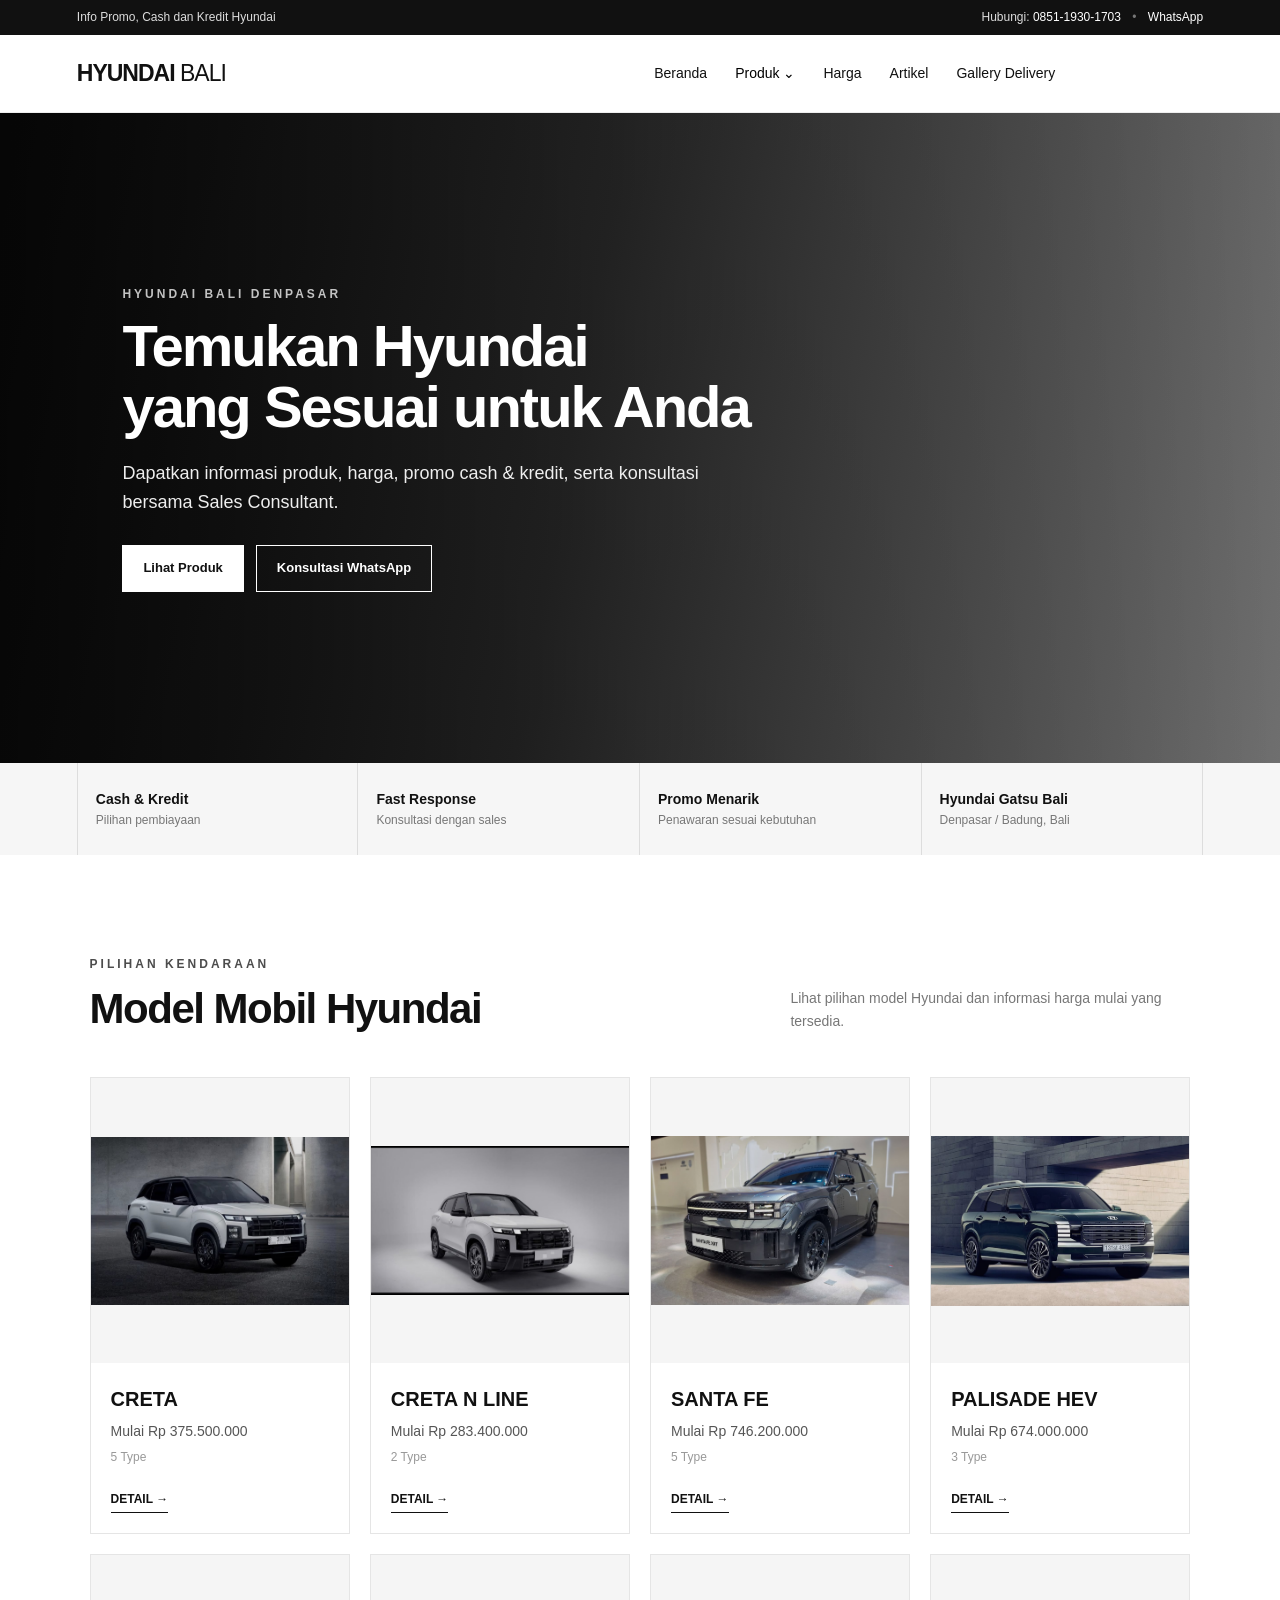
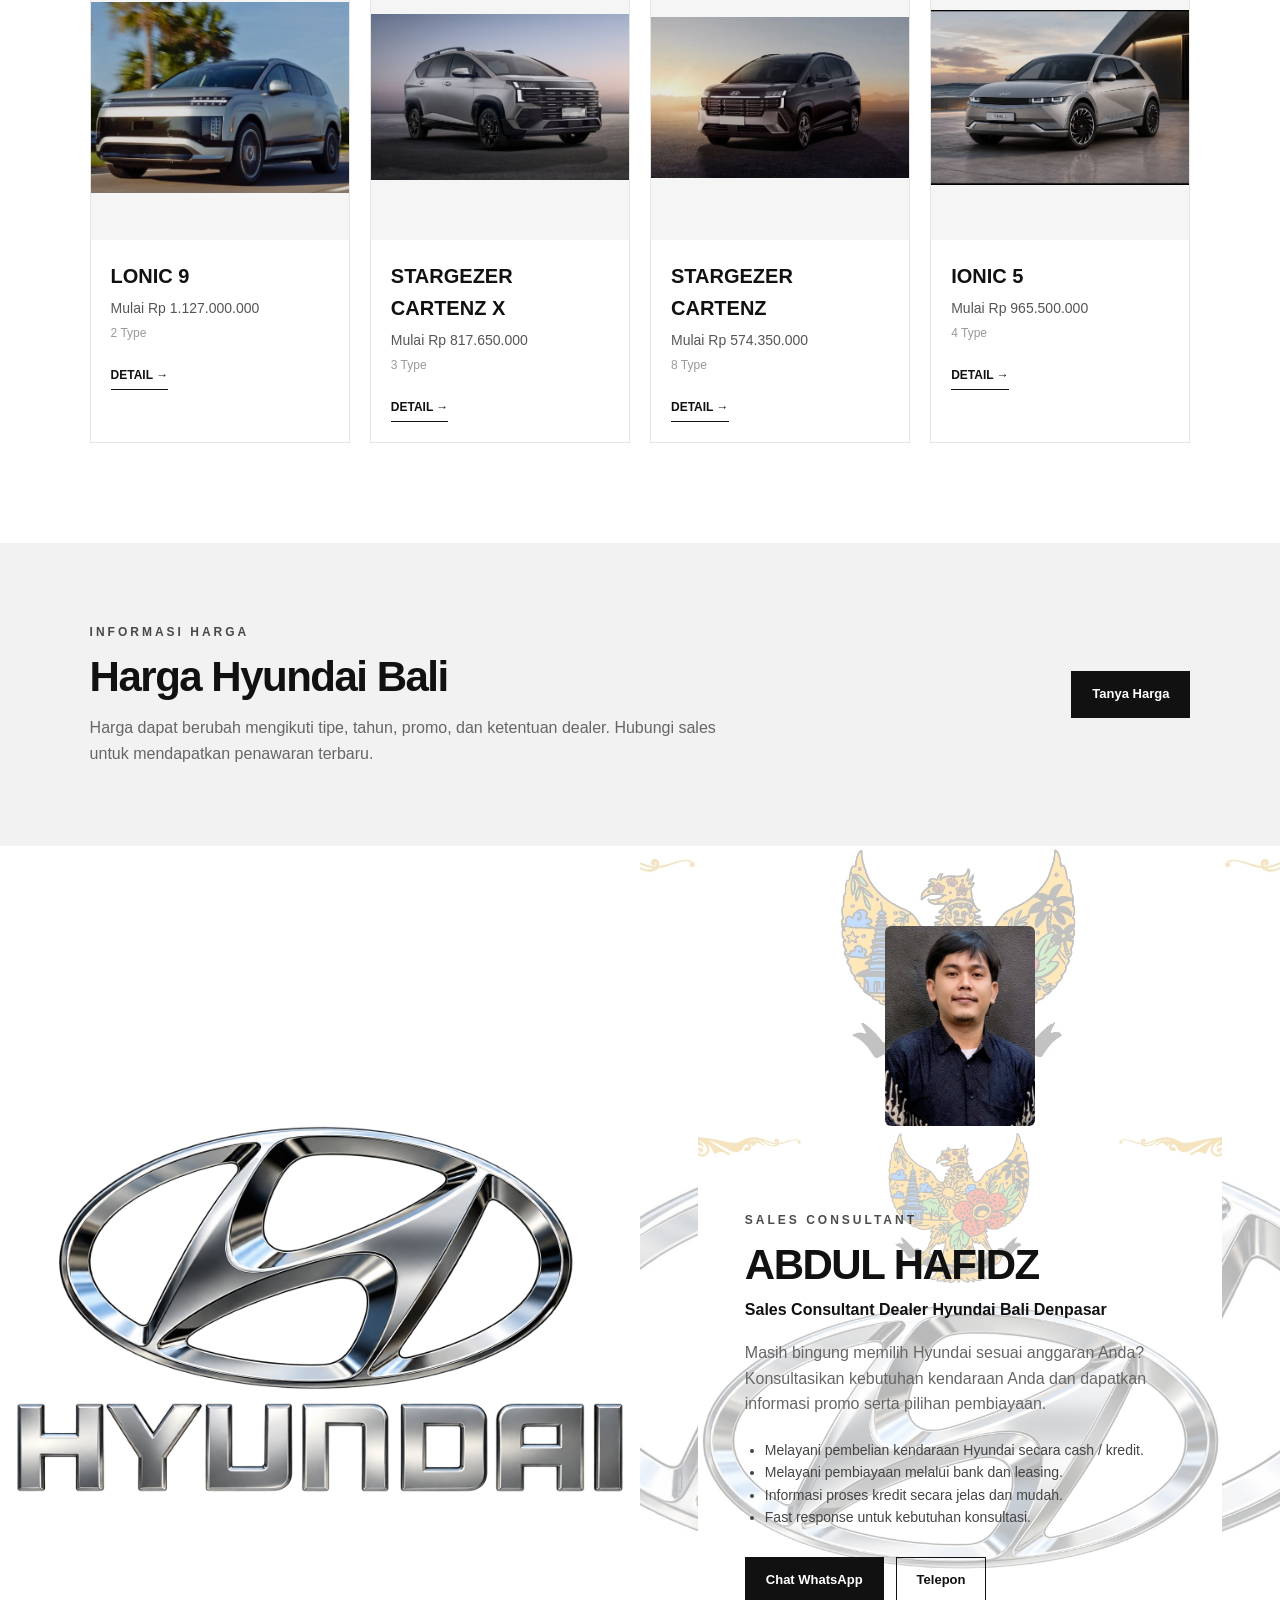
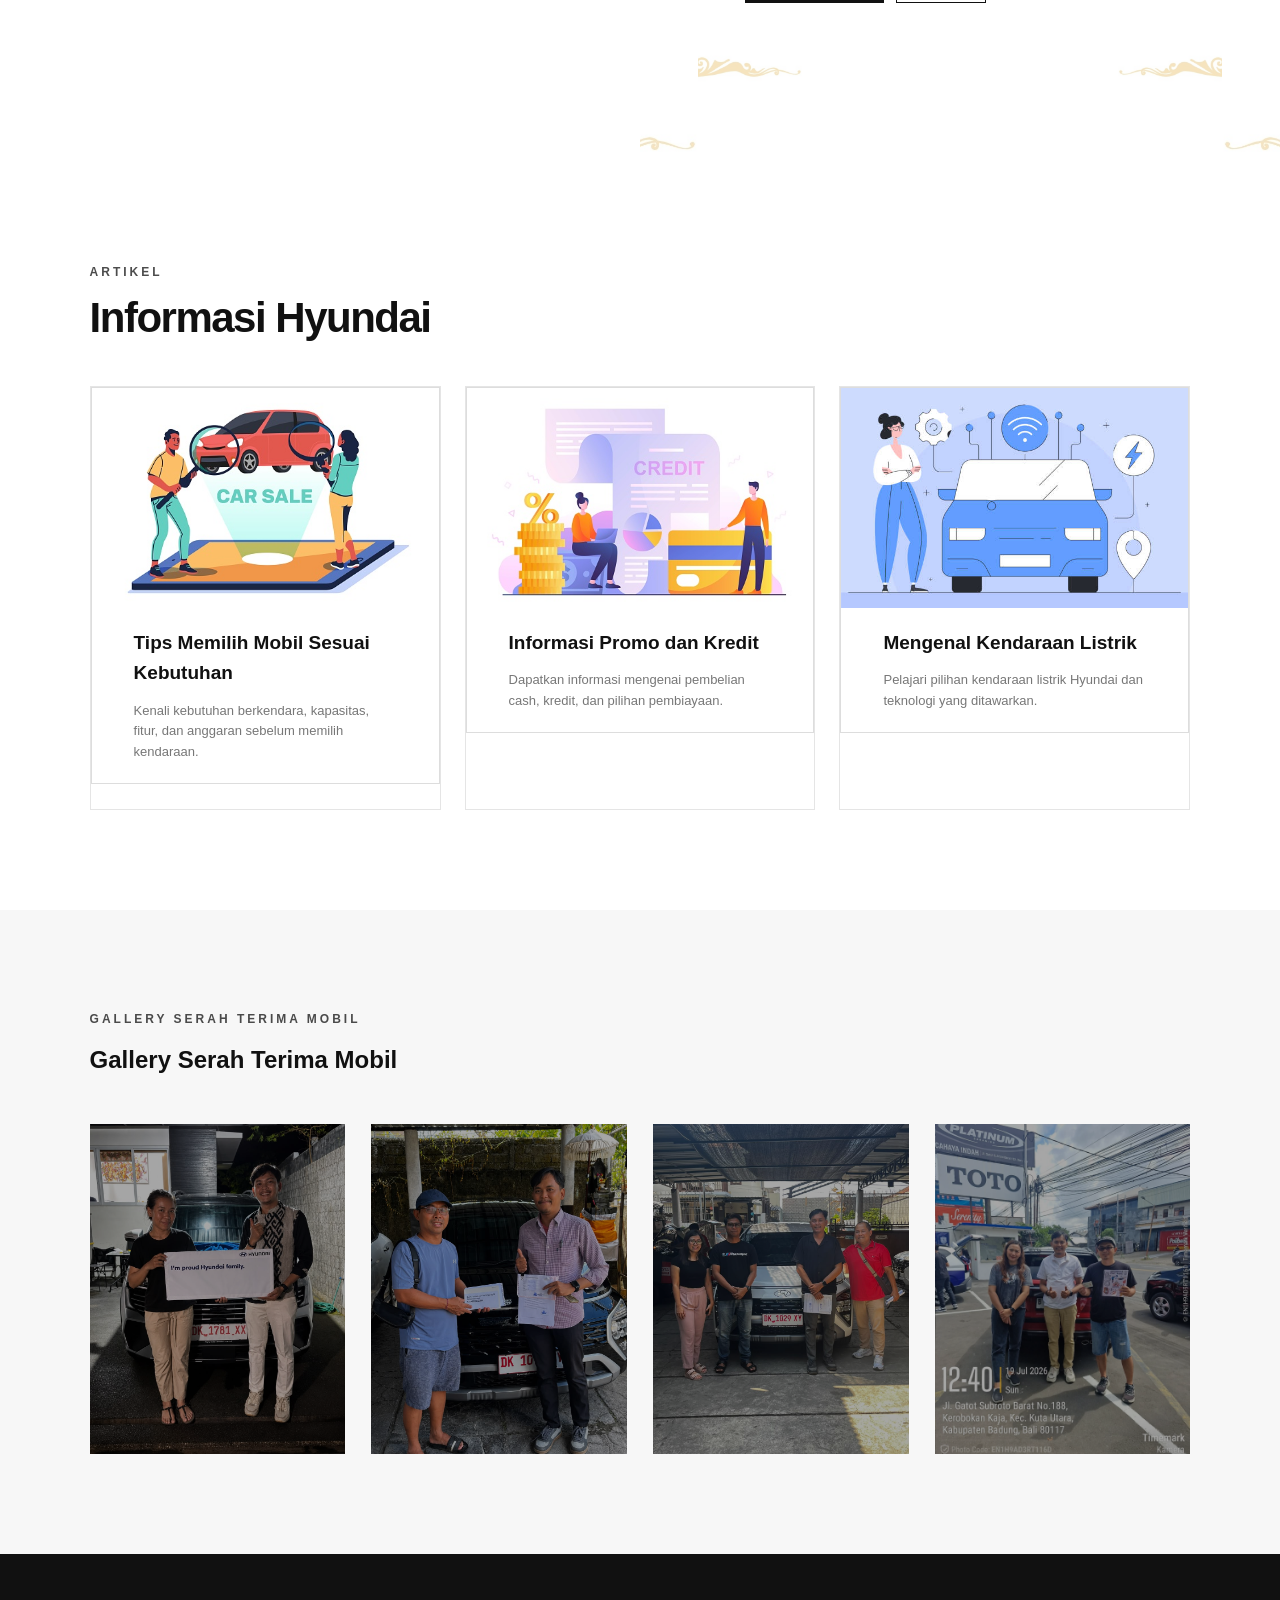
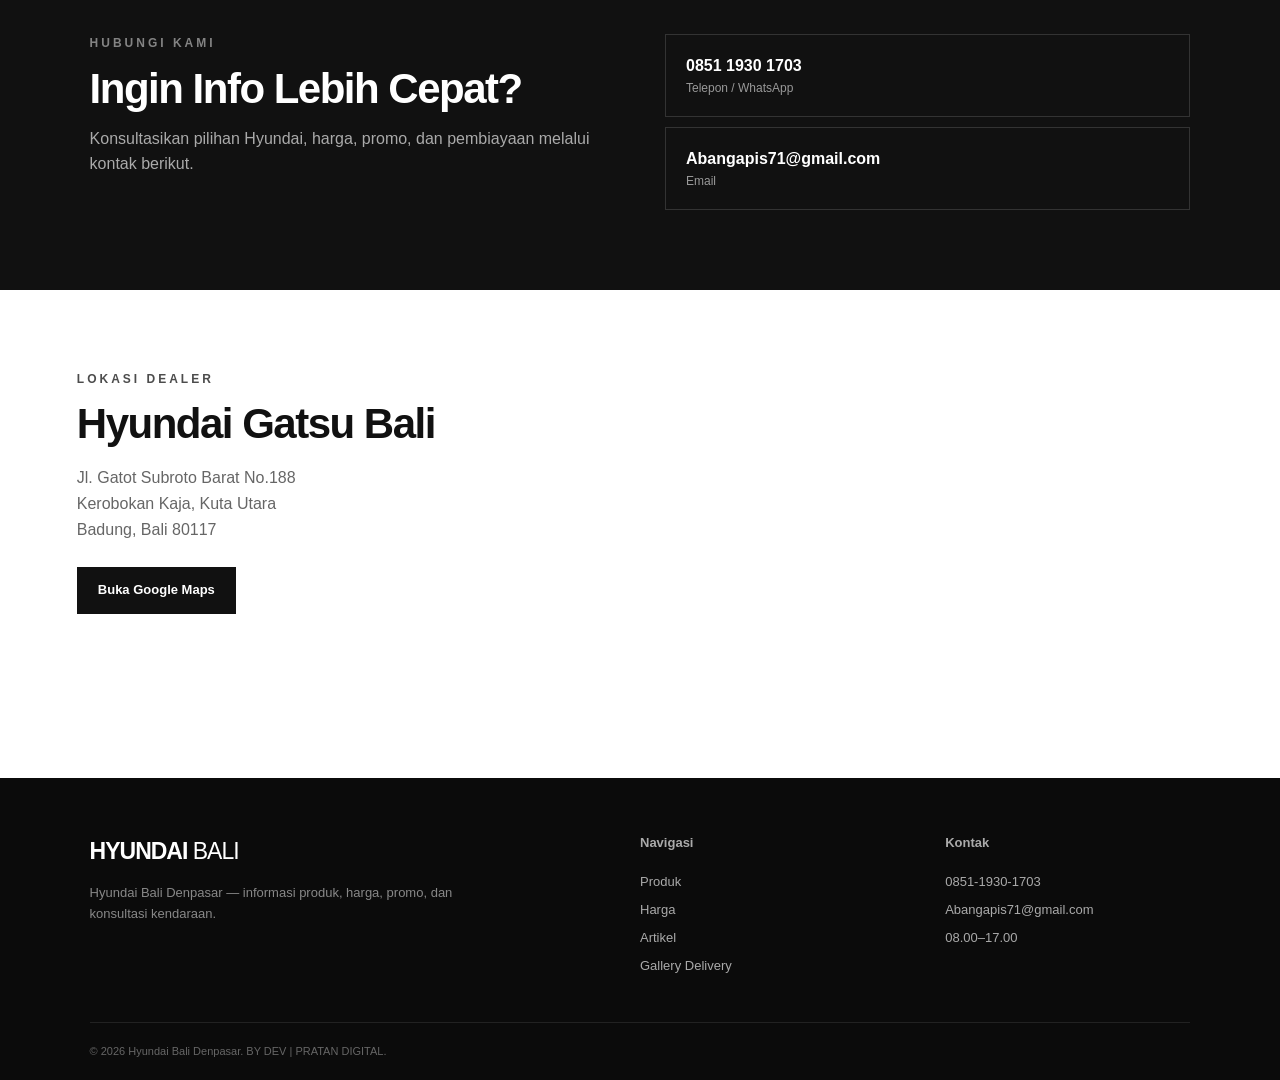
==== commit 4d0acf9e: "Update index.html" ====
--- a/index.html
+++ b/index.html
@@ -479,7 +479,7 @@
         </div>
         <div class="footer-bottom">
             © 2026 Hyundai Bali Denpasar.
-            BY Dev RajaPaBanat.
+            BY DEV | PRATAN DIGITAL.
         </div>
     </footer>
     <button
@@ -489,4 +489,4 @@
     </button>
     <script src="script.js"></script>
 </body>
-</html>+</html>
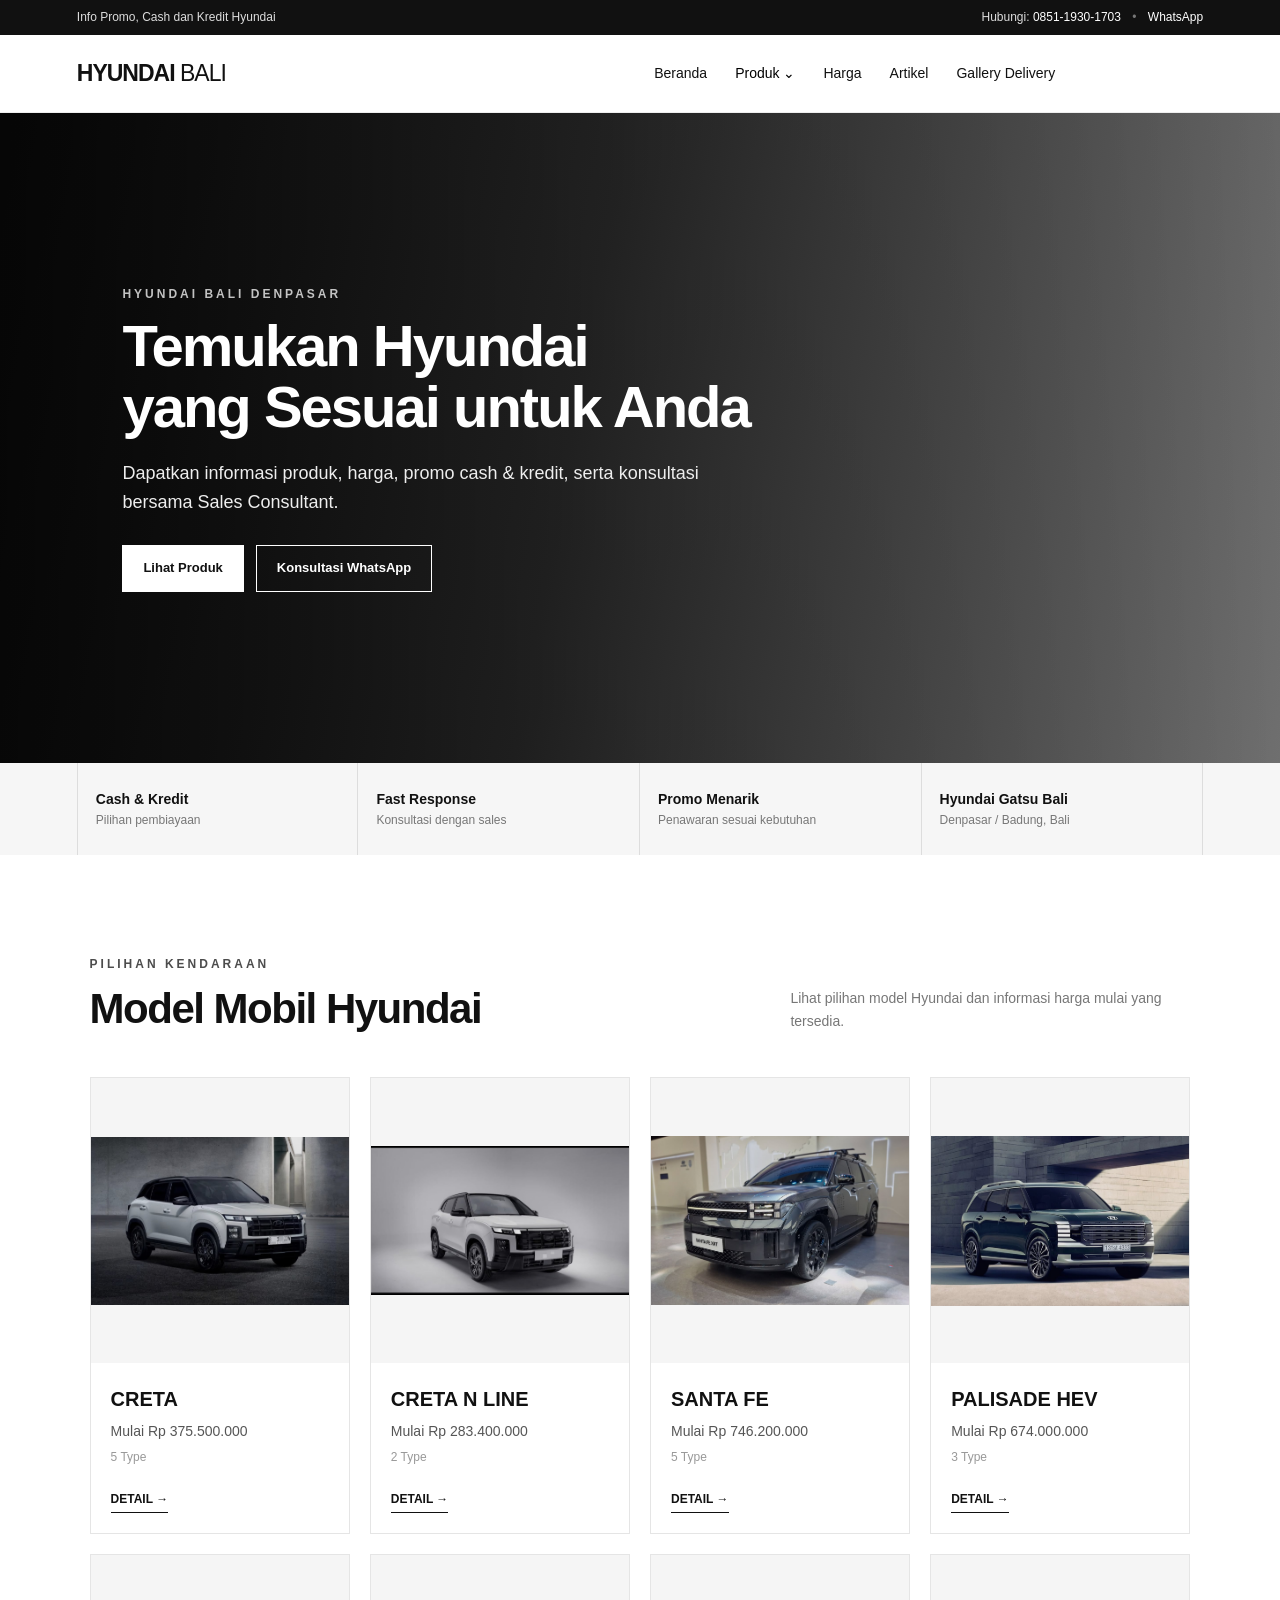
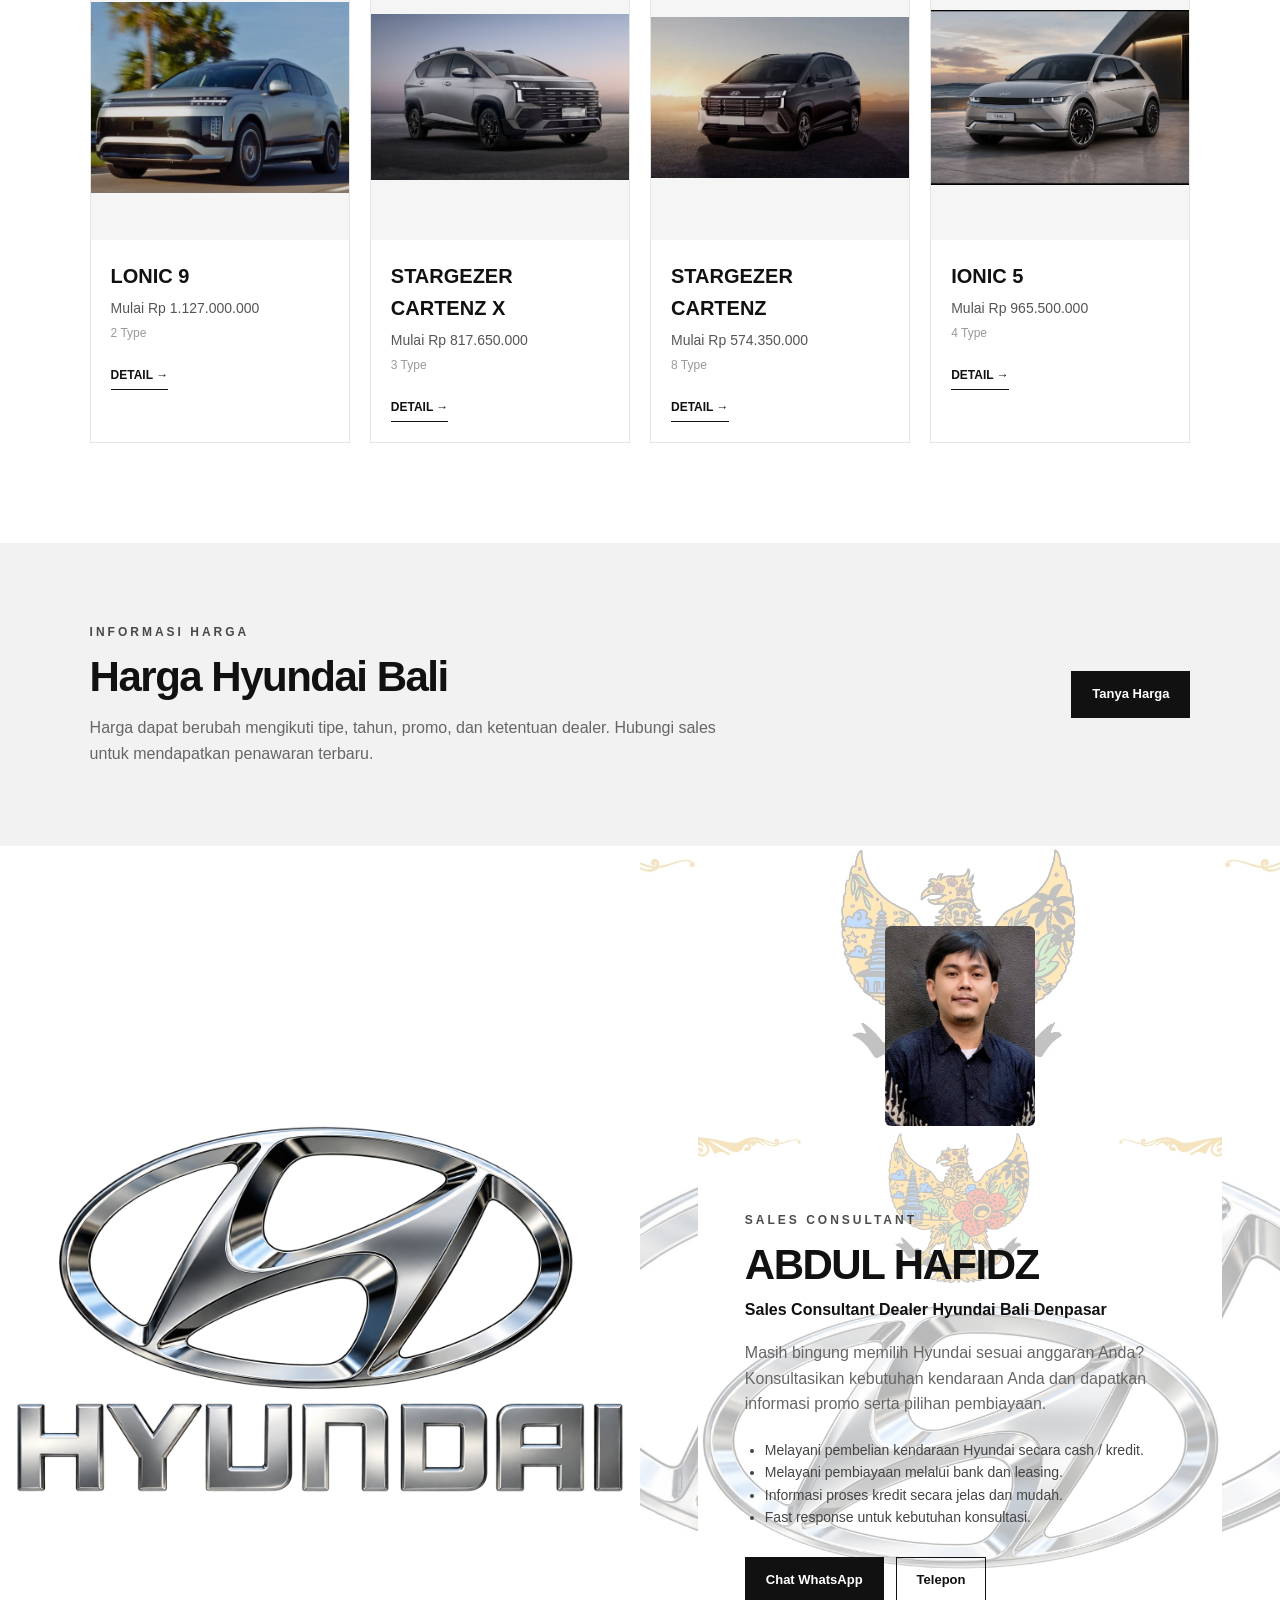
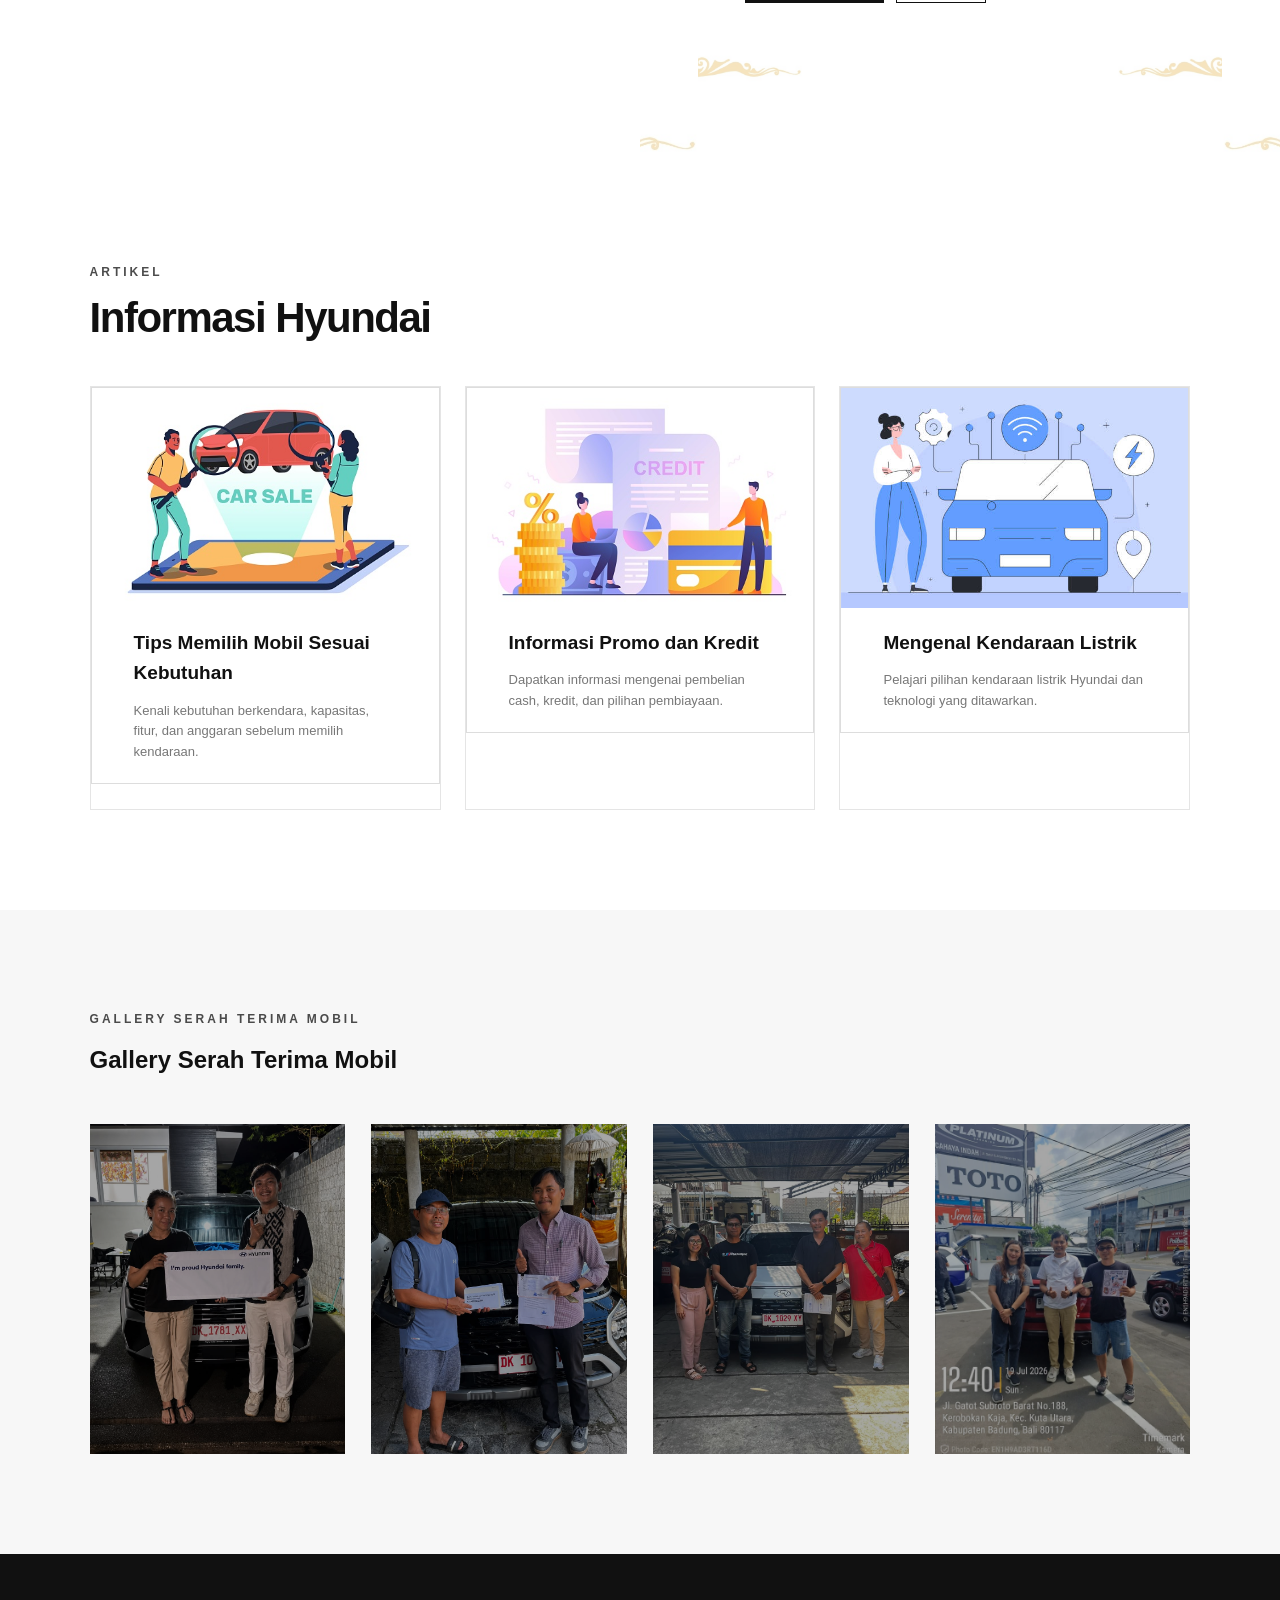
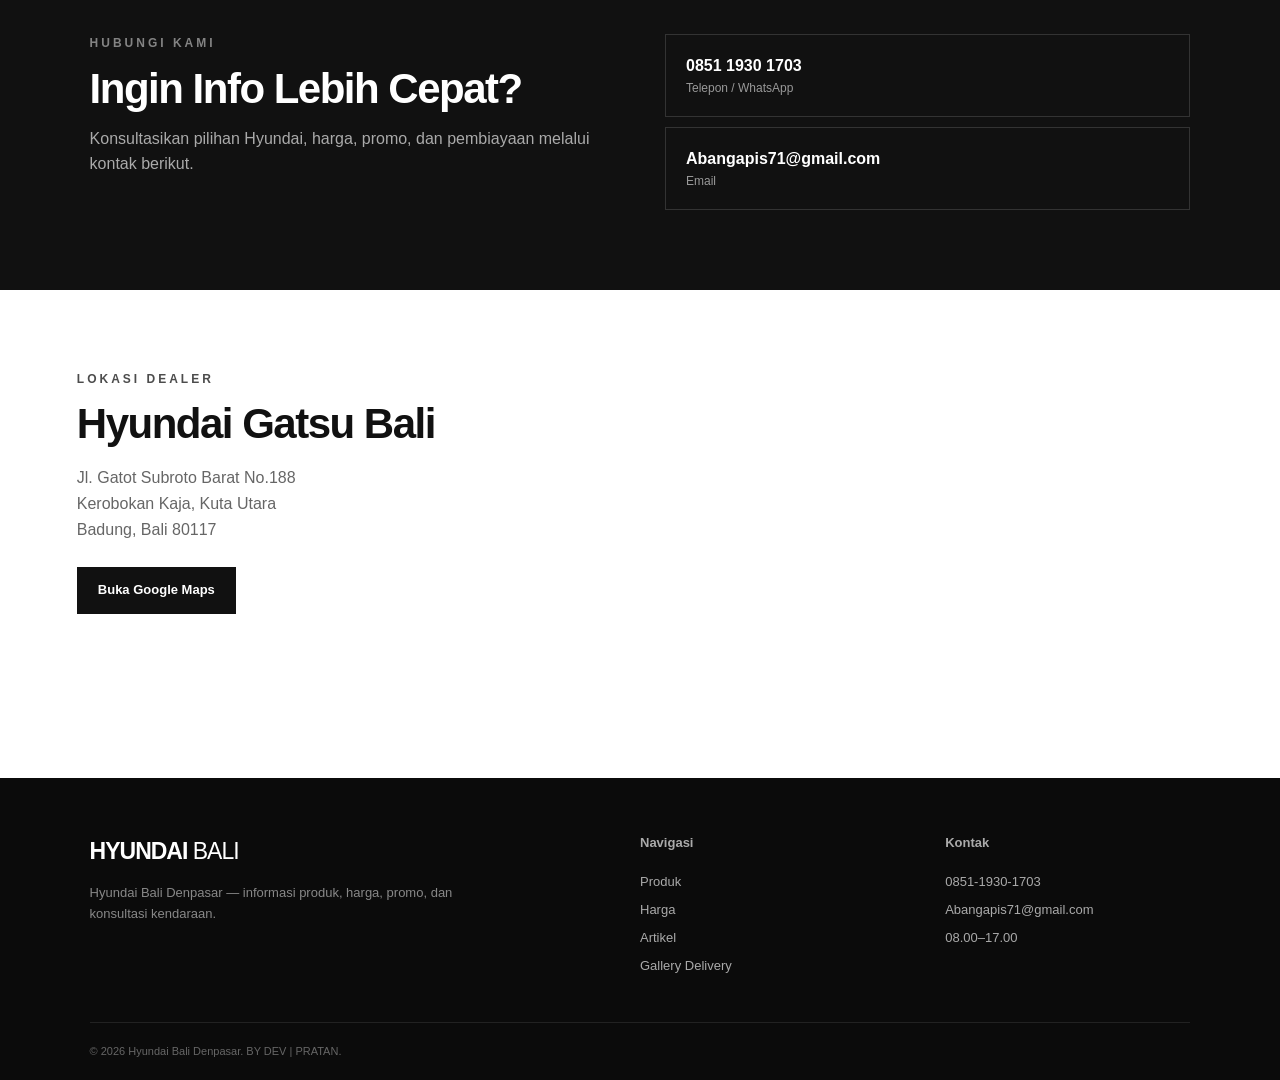
==== commit 8201d967: "Update index.html" ====
--- a/index.html
+++ b/index.html
@@ -479,7 +479,7 @@
         </div>
         <div class="footer-bottom">
             © 2026 Hyundai Bali Denpasar.
-            BY DEV | PRATAN DIGITAL.
+            BY DEV | PRATAN.
         </div>
     </footer>
     <button
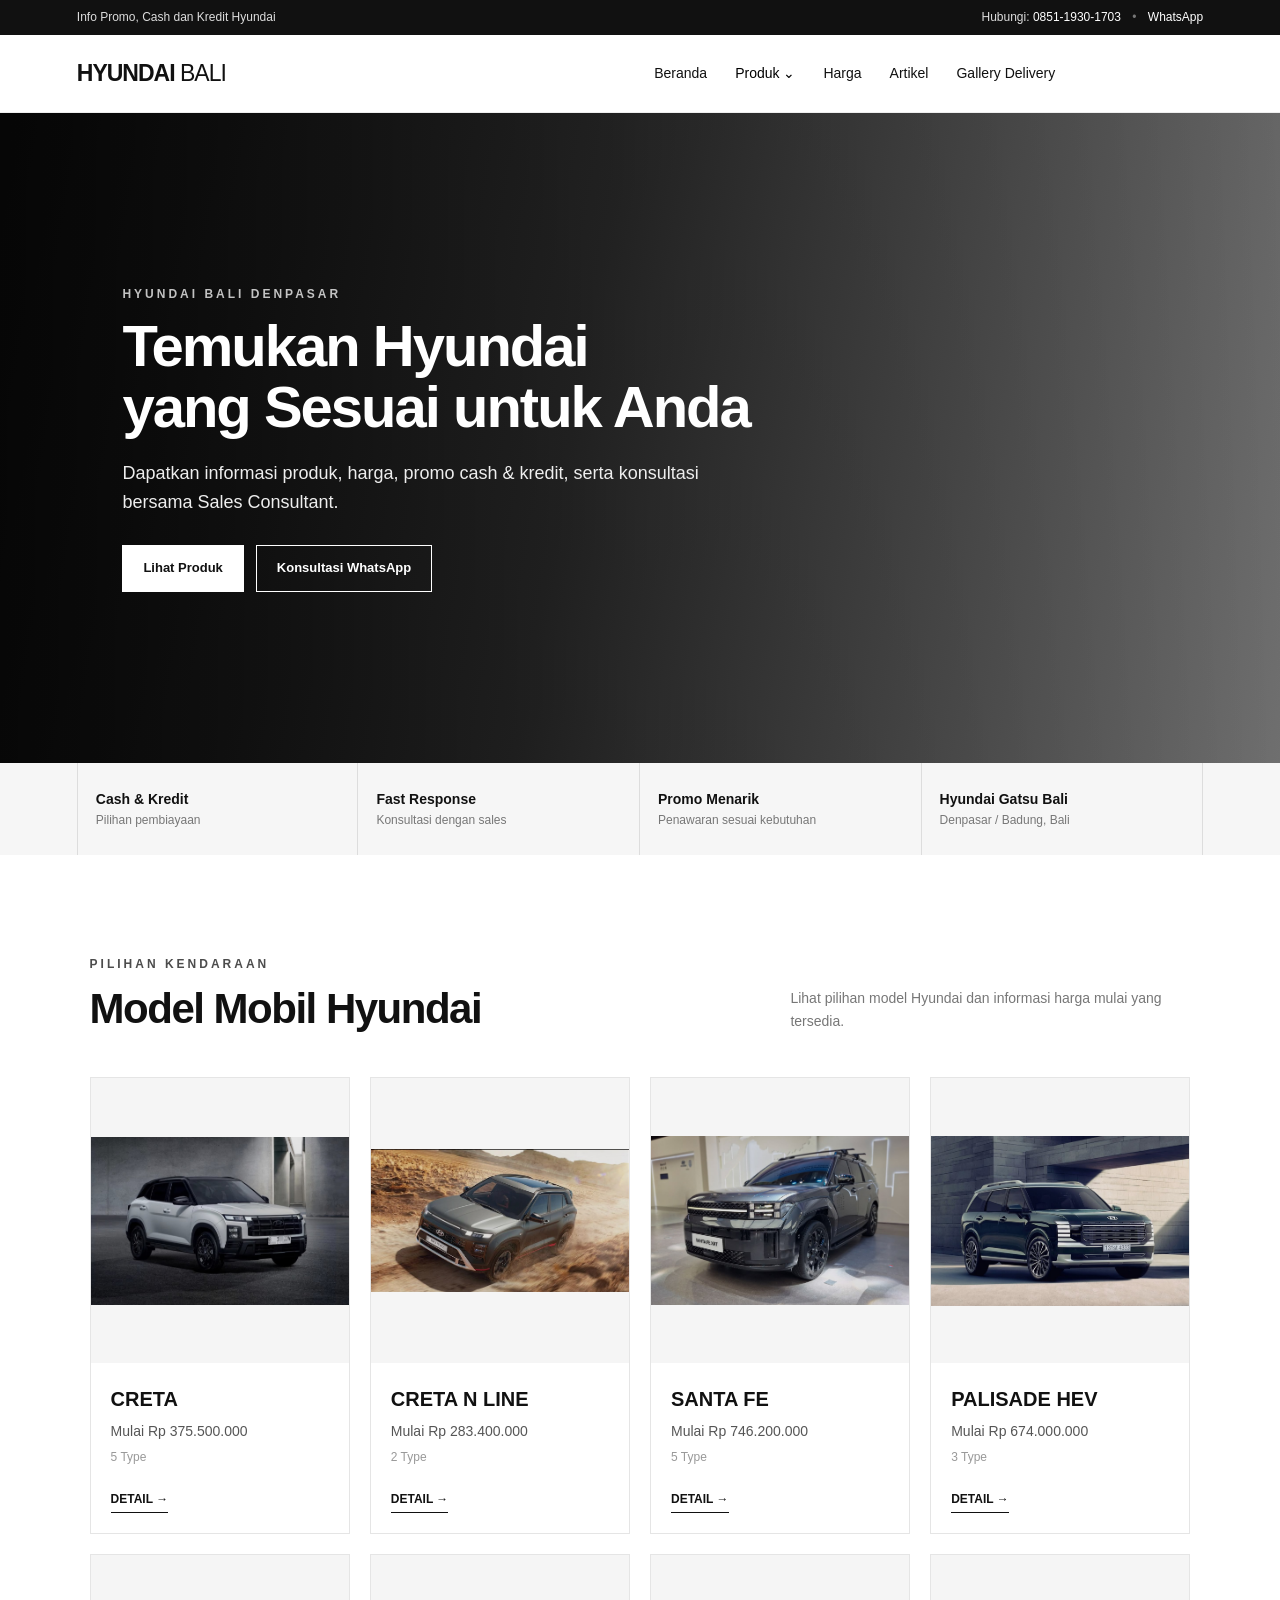
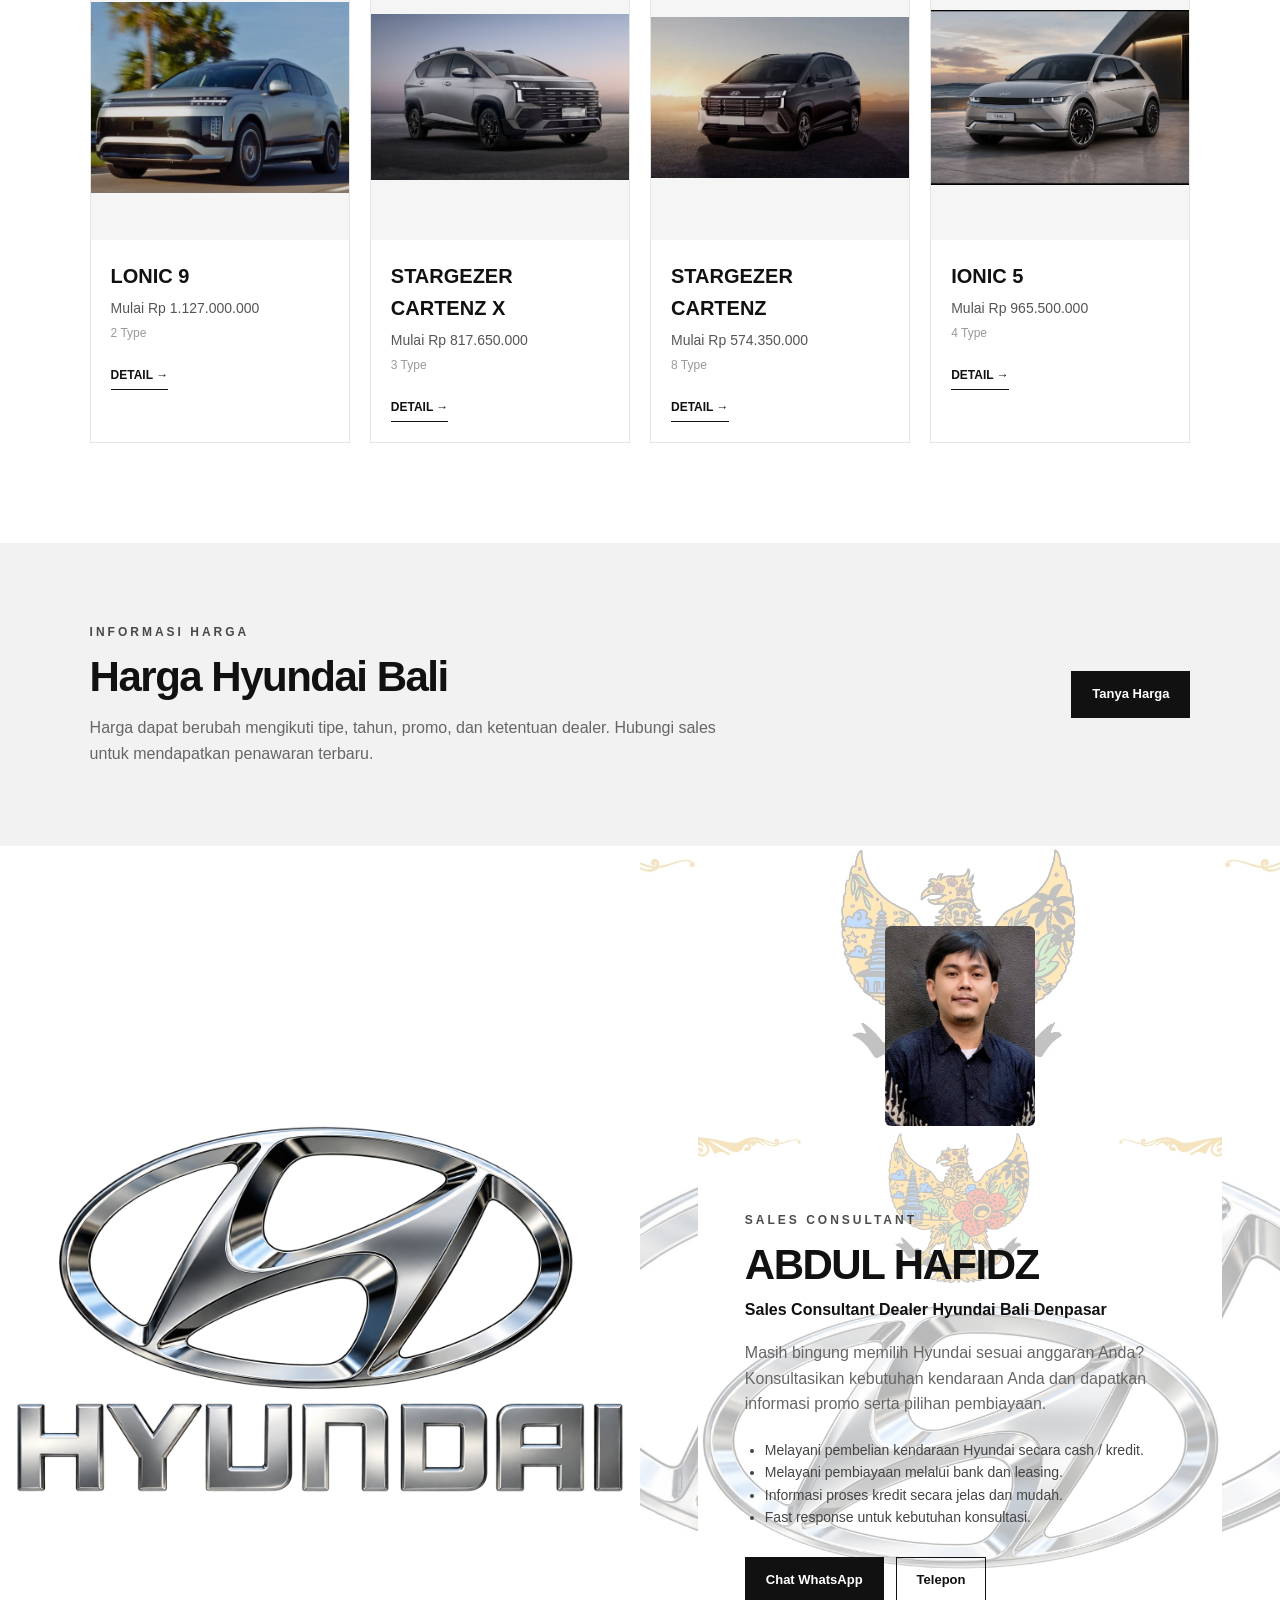
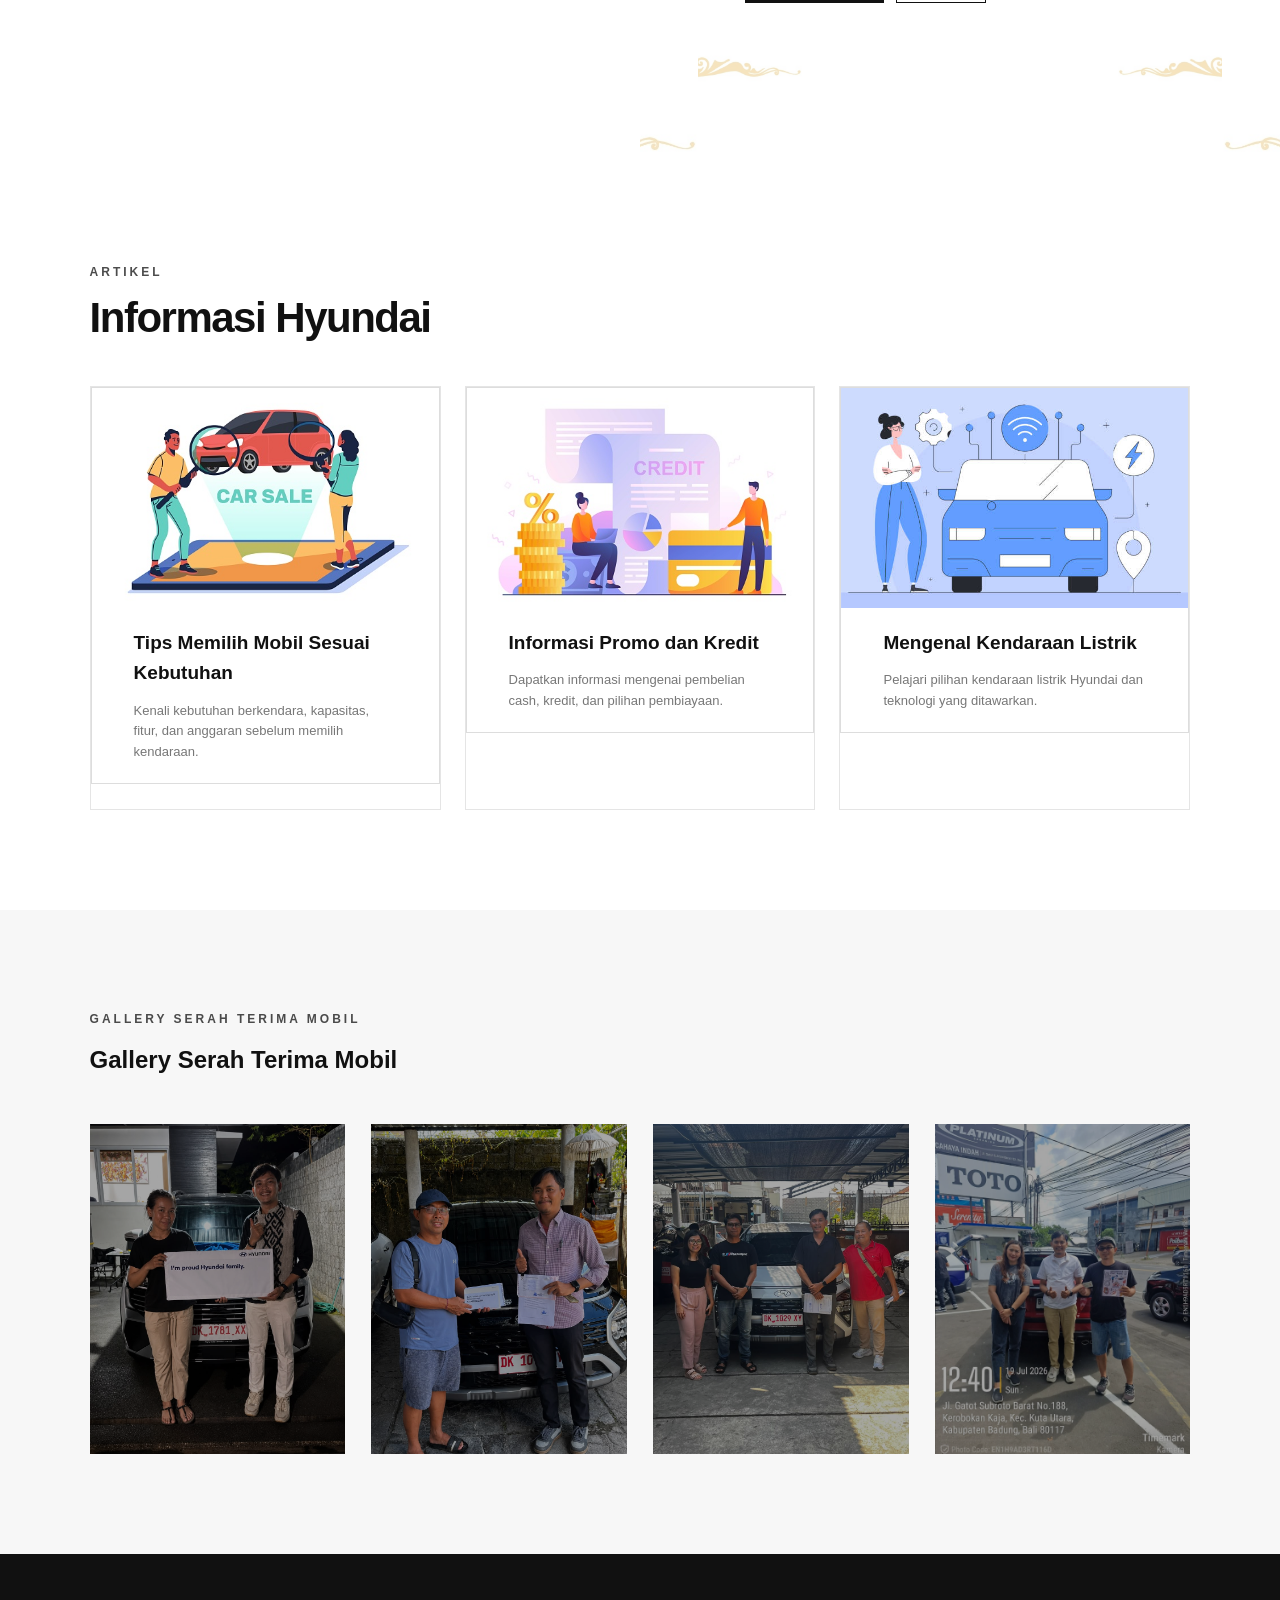
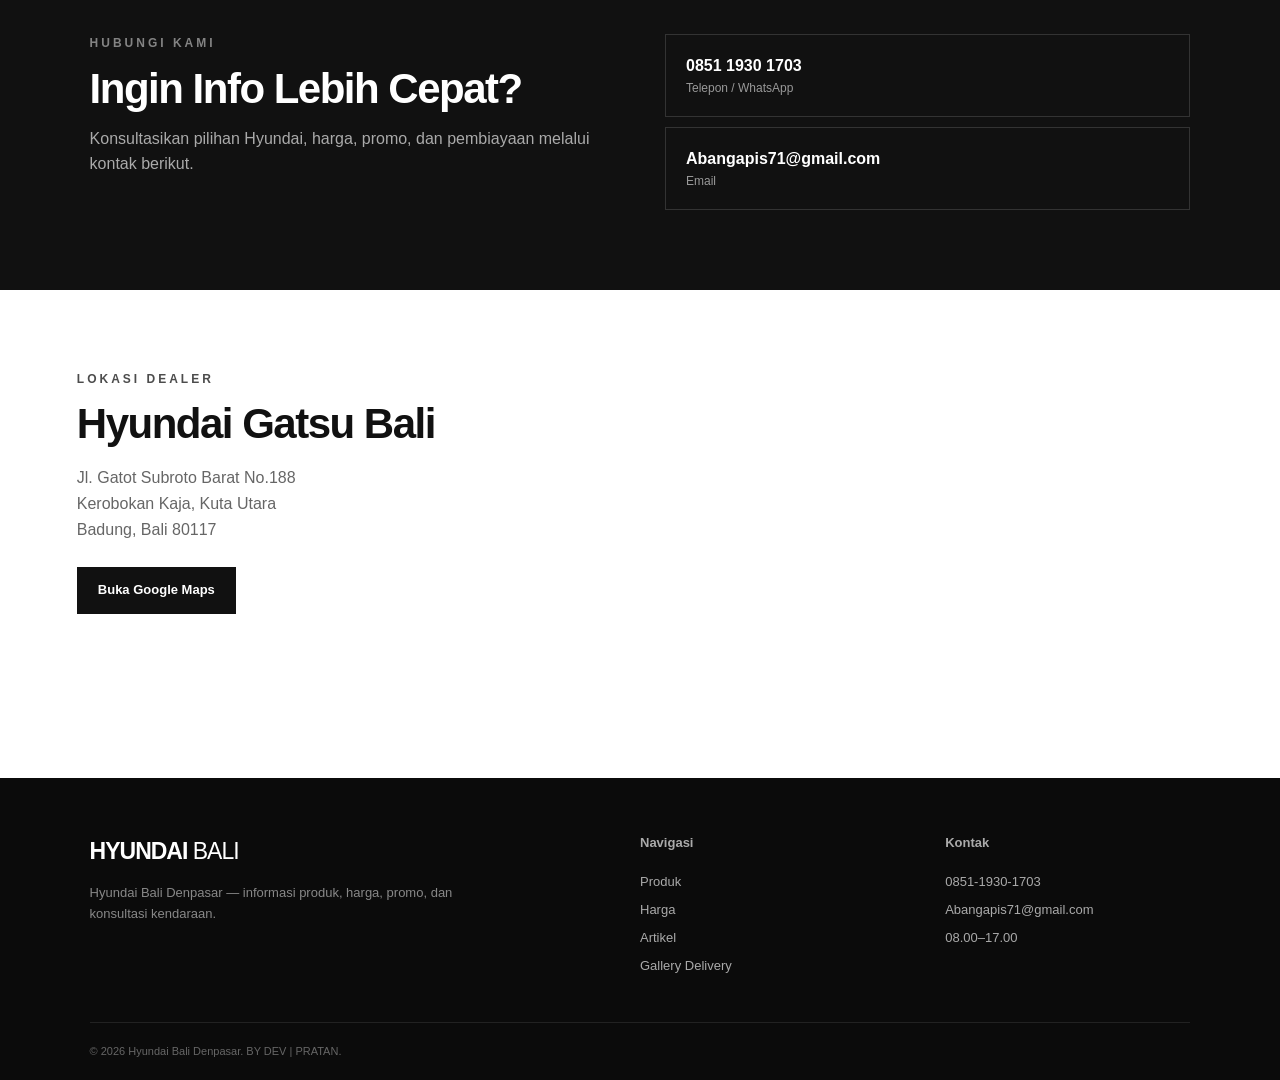
==== commit f3804e48: "Update index.html" ====
--- a/index.html
+++ b/index.html
@@ -4,7 +4,7 @@
     <meta charset="UTF-8">
     <meta name="viewport" content="width=device-width, initial-scale=1.0">
 
-    <title>Hyundai Bali Denpasar</title>
+    <title>Hyundai Bali Officiall</title>
 
     <link rel="stylesheet" href="style.css">
 </head>
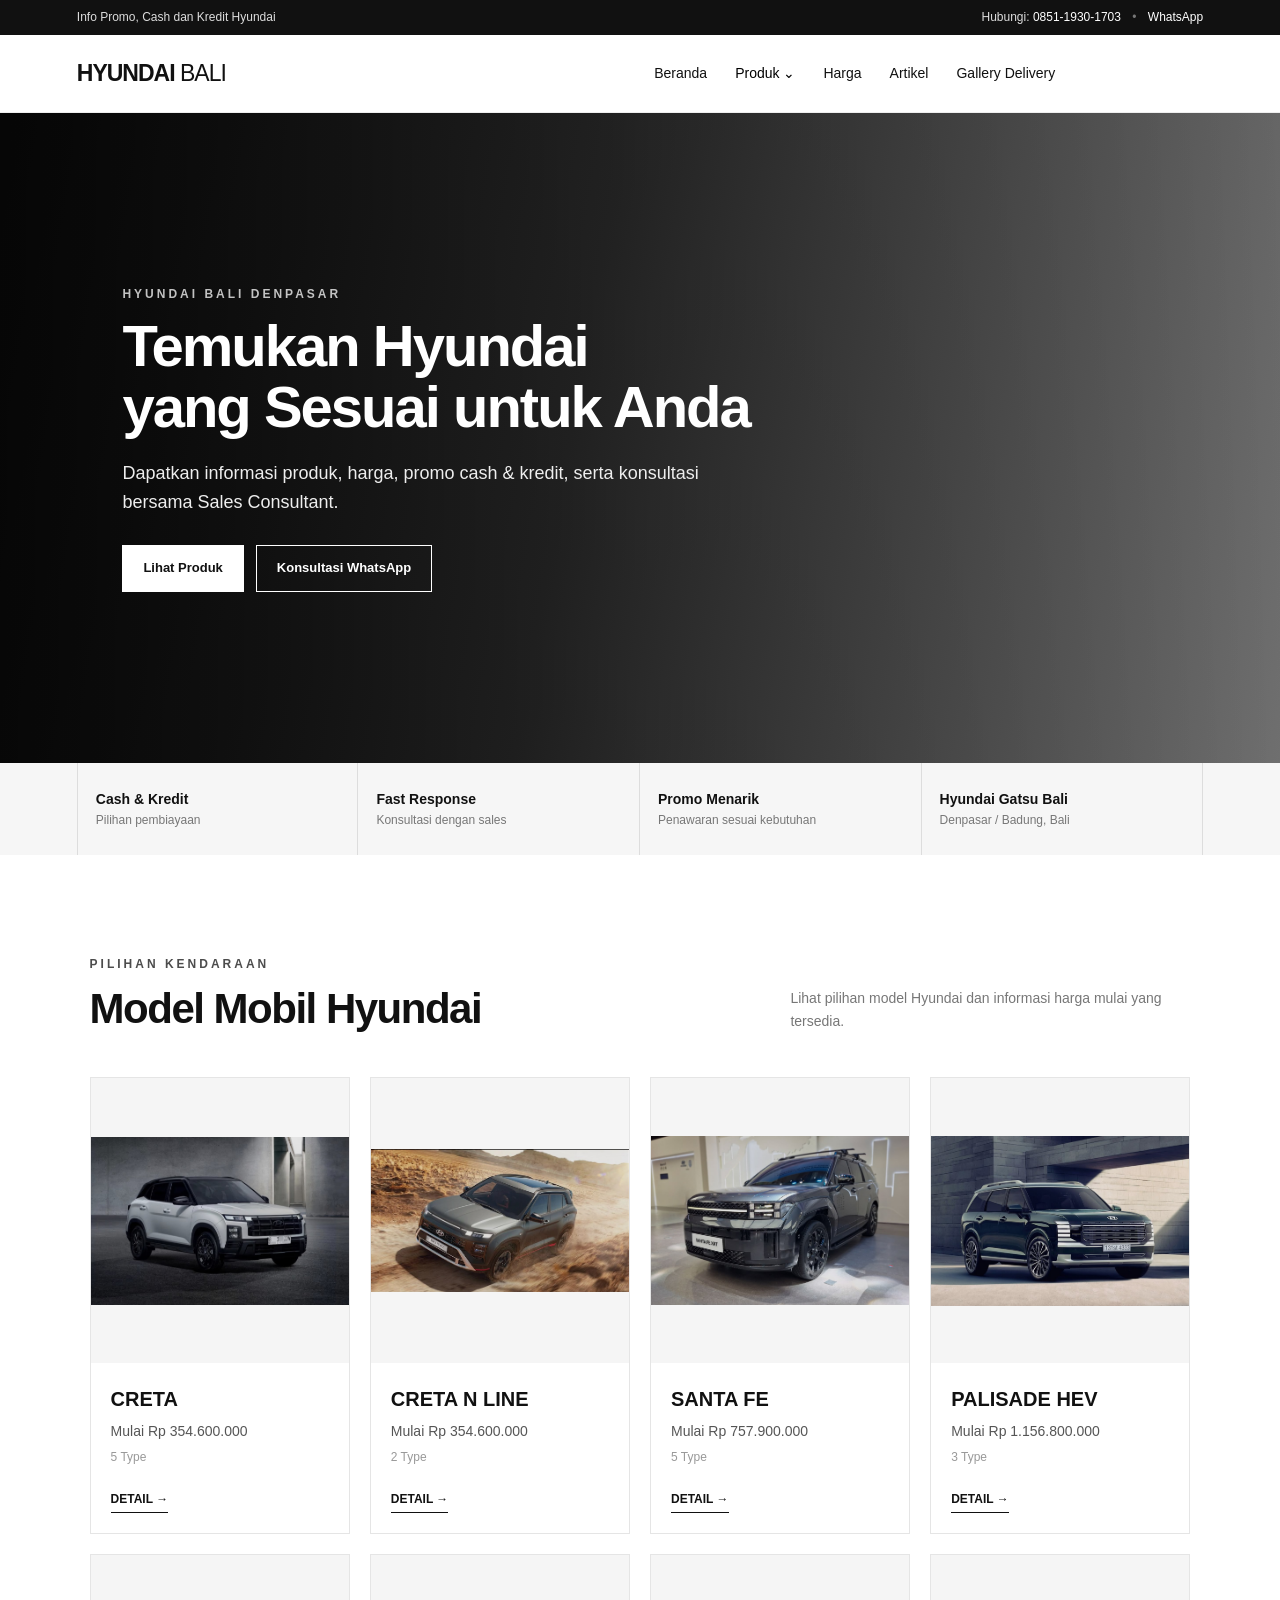
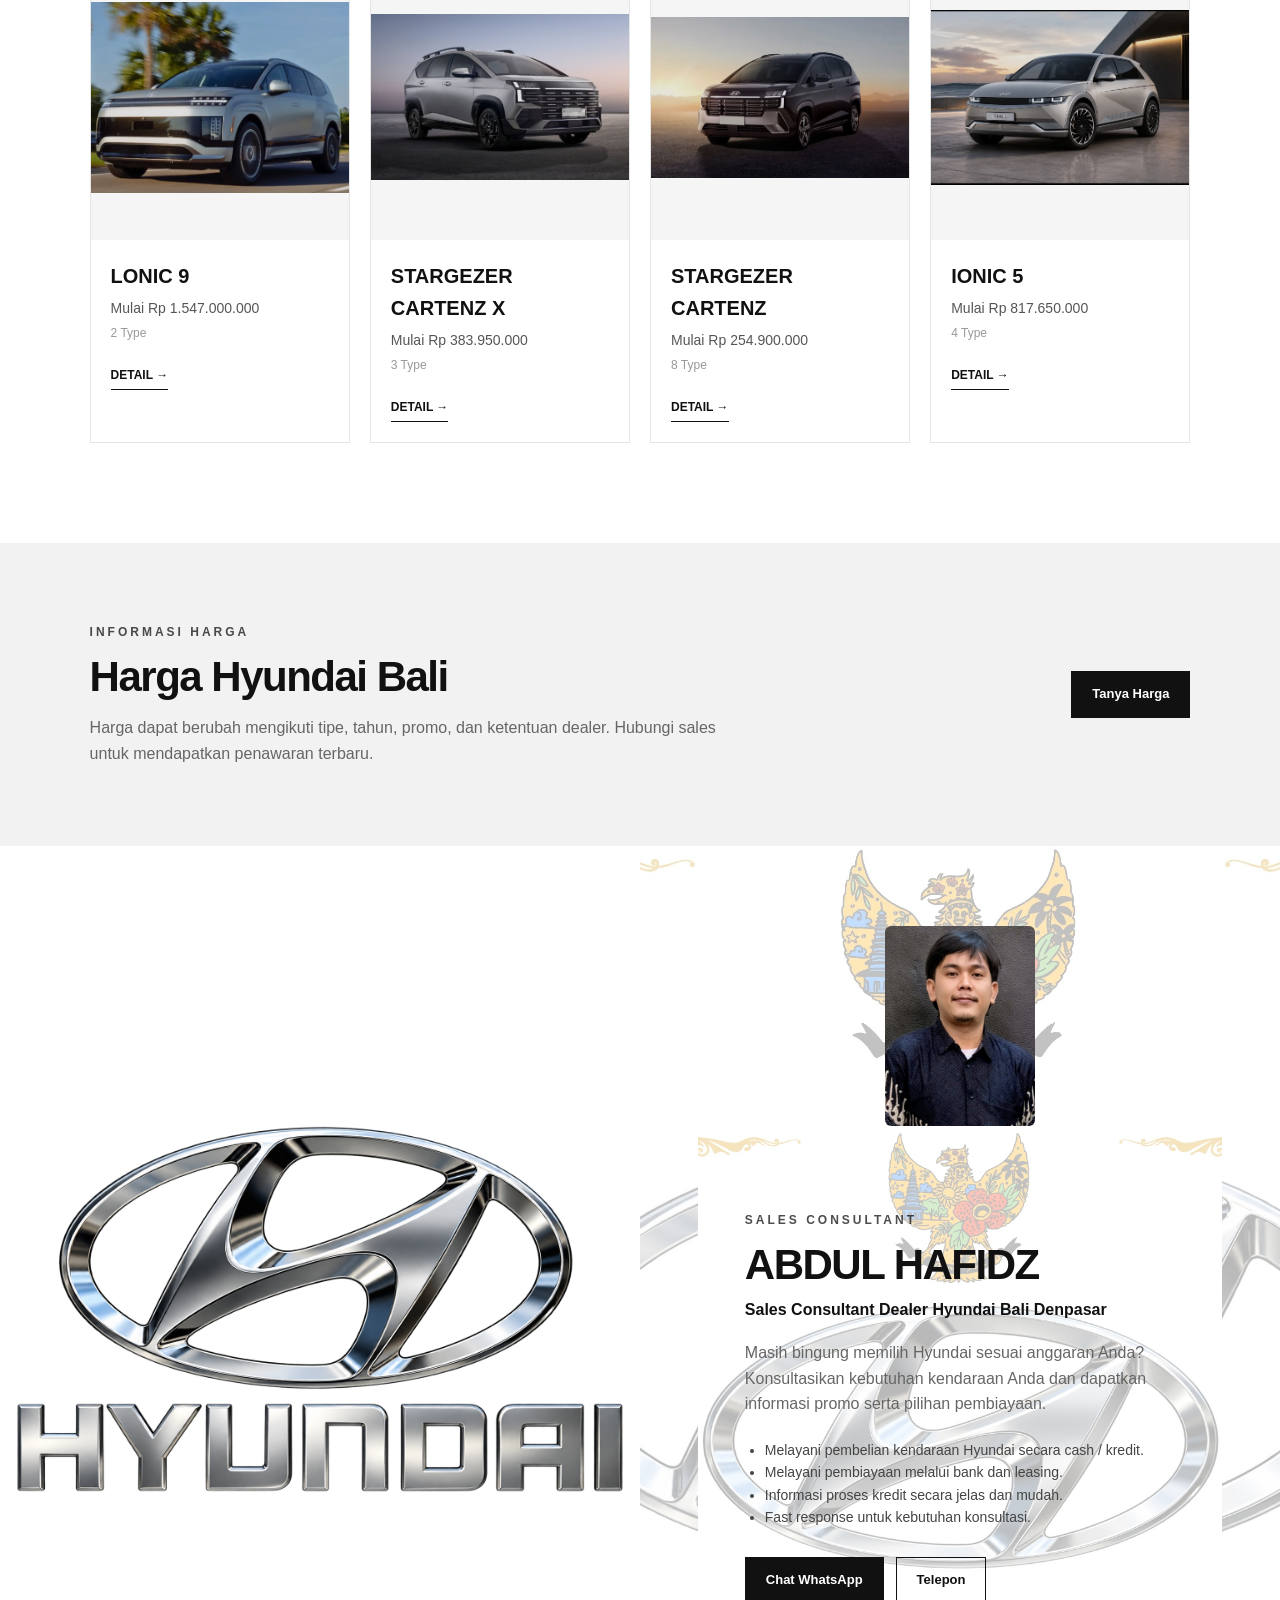
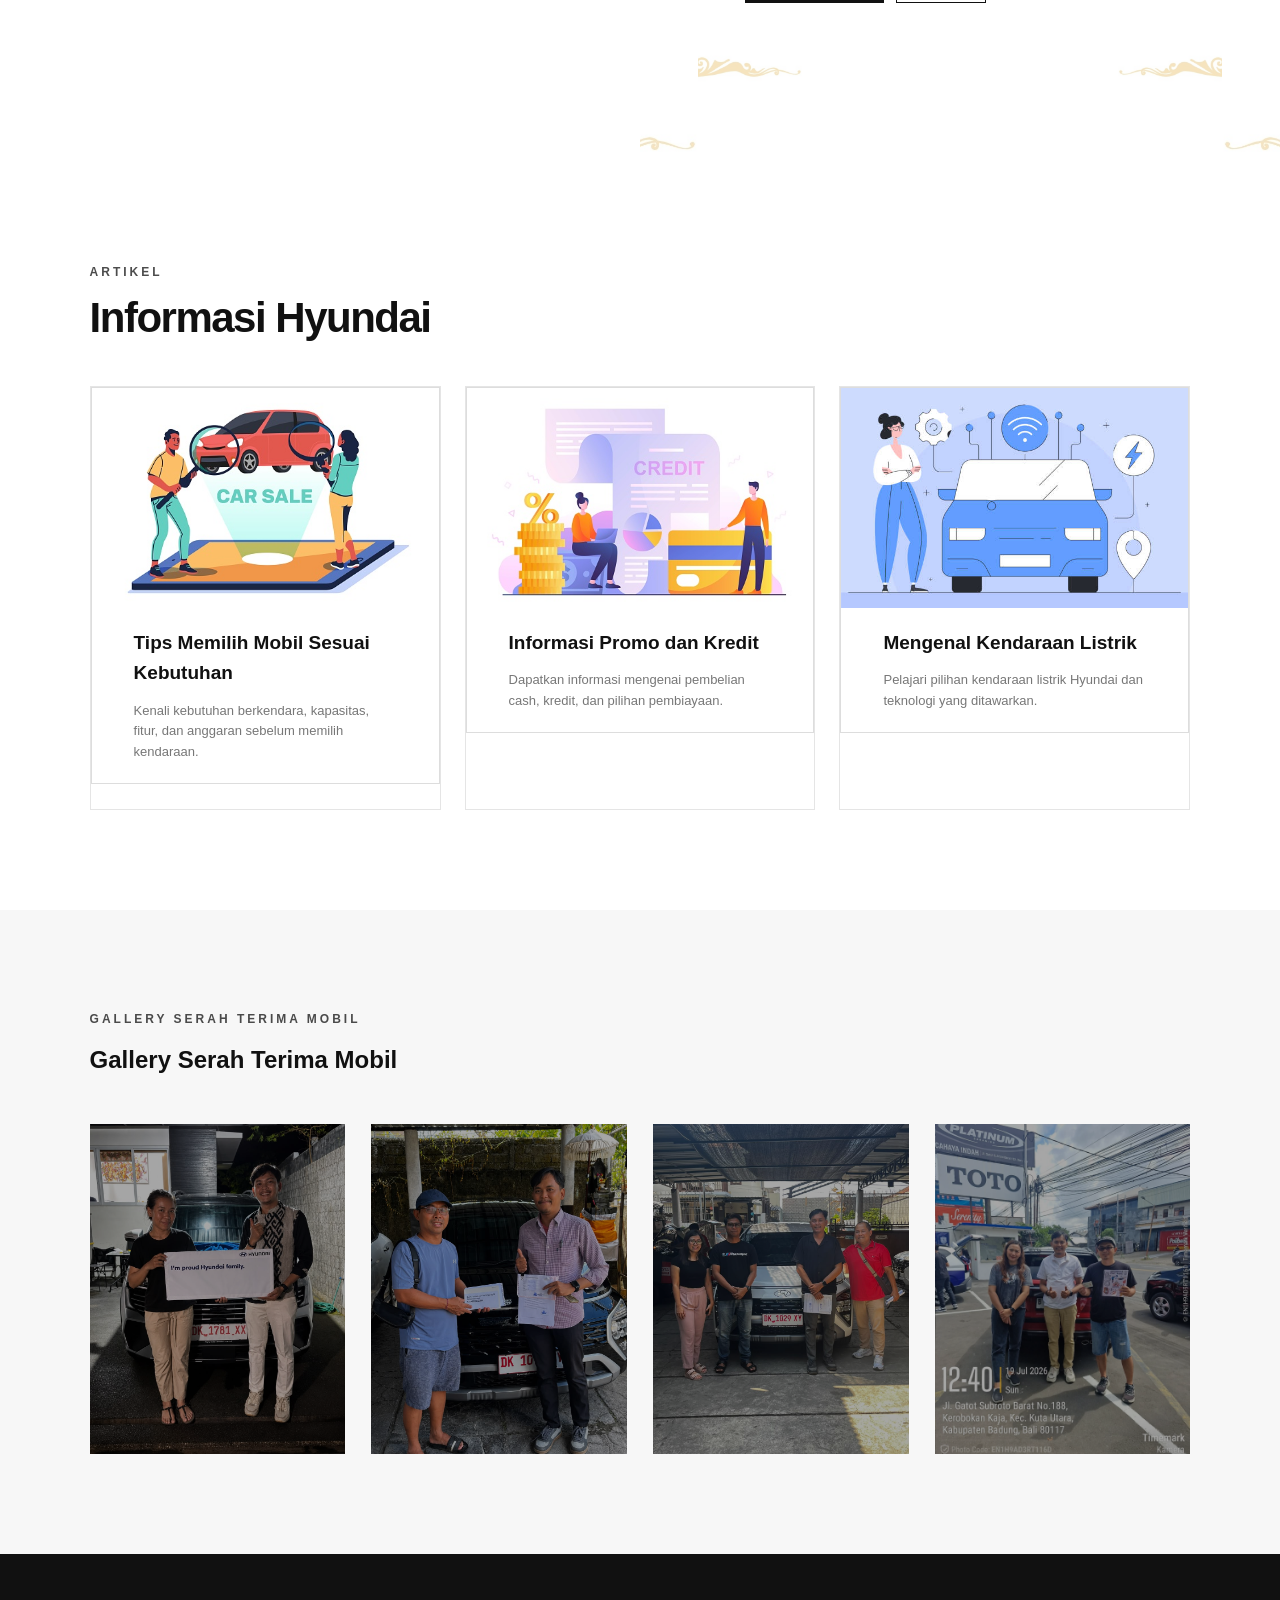
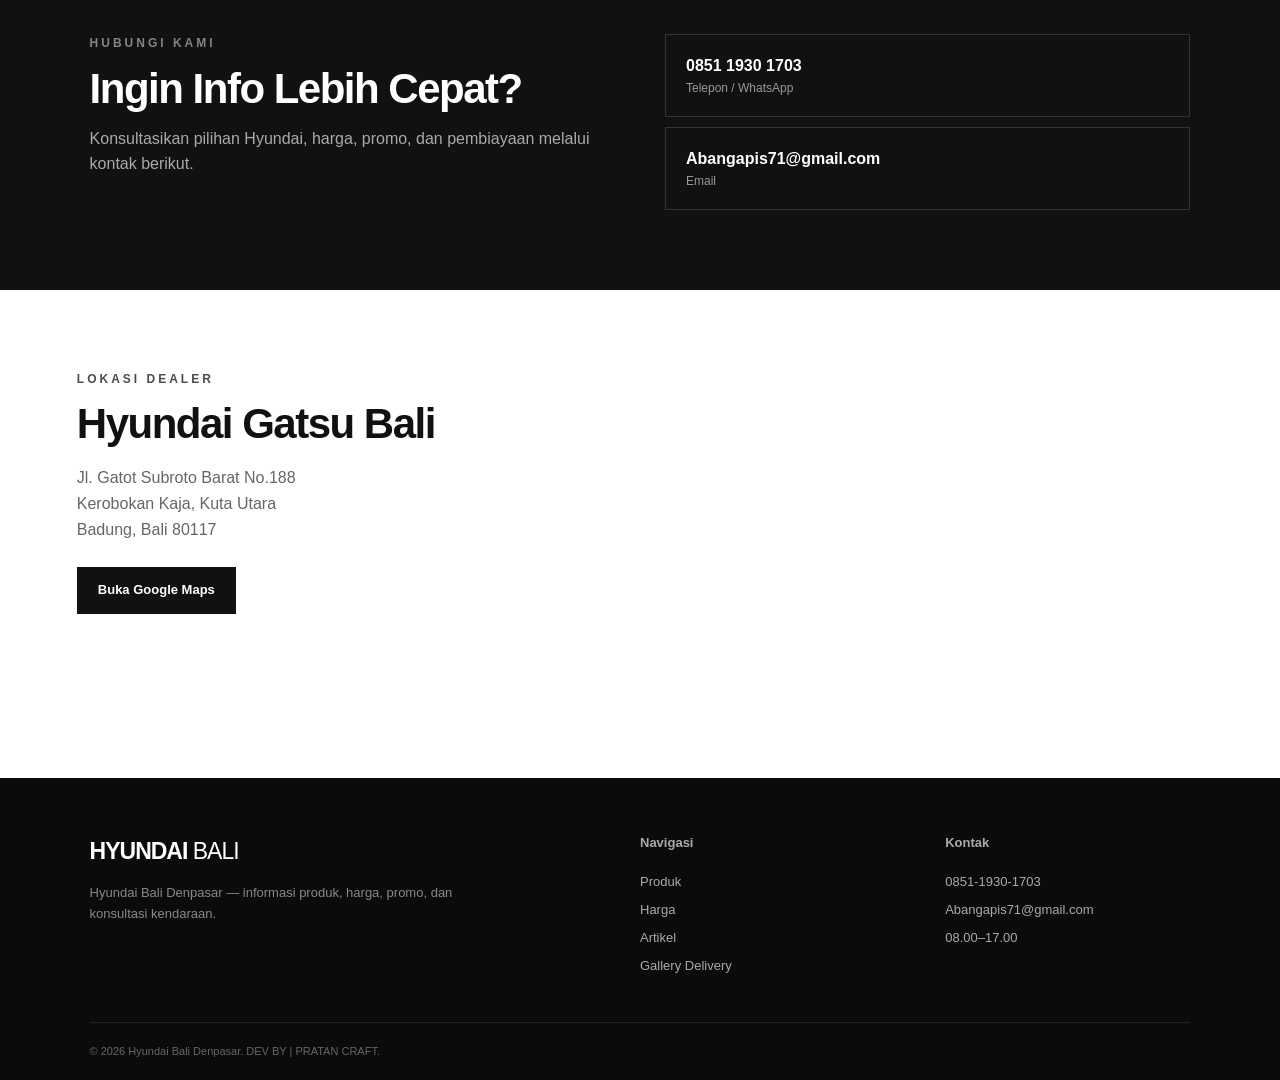
==== commit b76ce694: "Update index.html" ====
--- a/index.html
+++ b/index.html
@@ -479,7 +479,7 @@
         </div>
         <div class="footer-bottom">
             © 2026 Hyundai Bali Denpasar.
-            BY DEV | PRATAN.
+            DEV BY | PRATAN CRAFT.
         </div>
     </footer>
     <button
